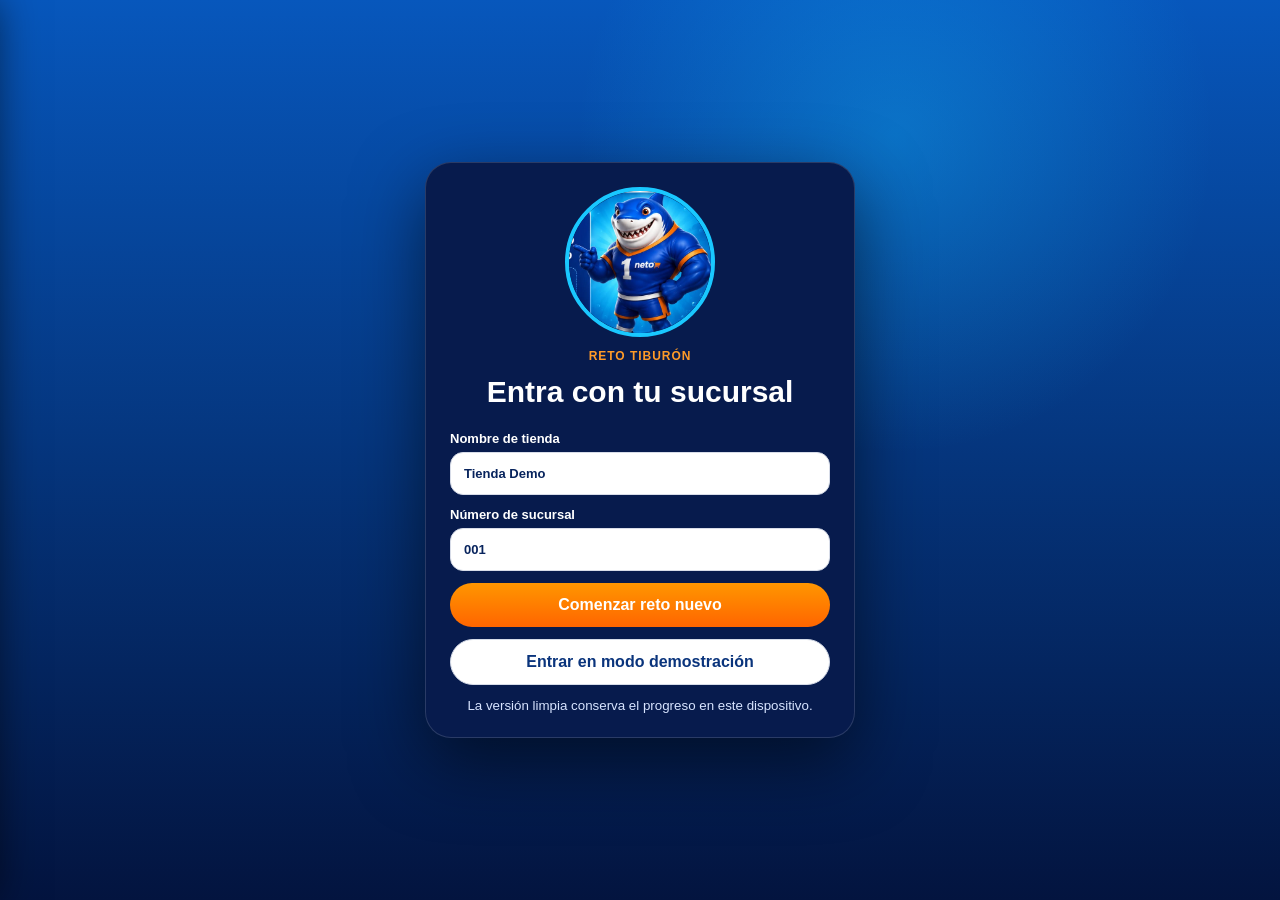
==== index.html @ fde385b8 "ACT" ====
<!doctype html>
<html lang="es">
<head>
  <meta charset="utf-8">
  <meta name="viewport" content="width=device-width,initial-scale=1,viewport-fit=cover">
  <meta name="theme-color" content="#03194f">
  <title>Reto Tiburón</title>
  <link rel="manifest" href="manifest.webmanifest">
  <link rel="stylesheet" href="styles.css?v=3.2">
  <link rel="stylesheet" href="match3.css?v=3.2">
</head>
<body>
  <section id="loginScreen" class="login-screen">
    <div class="login-card">
      <img src="assets/tiburon.png" alt="Tiburón neto">
      <p class="eyebrow">RETO TIBURÓN</p>
      <h1>Entra con tu sucursal</h1>
      <label>Nombre de tienda<input id="storeNameInput" value="Tienda Demo" maxlength="40"></label>
      <label>Número de sucursal<input id="storeCodeInput" value="001" maxlength="10"></label>
      <button id="newGameButton" class="primary">Comenzar reto nuevo</button>
      <button id="demoButton" class="secondary">Entrar en modo demostración</button>
      <small>La versión limpia conserva el progreso en este dispositivo.</small>
    </div>
  </section>

  <main id="appShell" hidden>
    <div class="viewport">
      <section class="game-stage" aria-label="Reto Tiburón">
        <canvas id="mainCanvas" width="900" height="1600"></canvas>
        <button id="menuButton" class="hit menu-hit" aria-label="Abrir menú"></button>
        <button id="notificationButton" class="hit notice-hit" aria-label="Ver avisos"></button>
        <button id="rankingToggle" class="hit ranking-hit" aria-label="Ver ranking completo"></button>
        <button id="validateButton" class="hit validate-hit" aria-label="Validar misión"></button>
        <button class="hit chip-hit chip-1" data-category="Recargas" aria-label="Recargas"></button>
        <button class="hit chip-hit chip-2" data-category="Producto adoptado" aria-label="Producto adoptado"></button>
        <button class="hit chip-hit chip-3" data-category="Cerveza" aria-label="Cerveza"></button>
        <button class="hit chip-hit chip-4" data-category="Cañonetos" aria-label="Cañonetos"></button>
      </section>
    </div>
    <button id="audioUnlockBanner" class="audio-banner">🔊 Toca para activar música y sonidos</button>
  </main>

  <aside id="drawer" class="drawer" aria-hidden="true">
    <button id="closeDrawer" class="drawer-close">×</button>
    <h2>Reto Tiburón</h2>
    <p id="drawerStore">Tienda</p><small id="drawerCode">Sucursal 001</small>
    <button id="calendarButton">📅 Misiones del mes</button>
    <button id="bonusGameDrawerButton">🎮 Reto de bonificación</button>
    <button id="musicToggle">🎵 Música <b>Activada</b></button>
    <button id="effectsToggle">🔔 Efectos <b>Activados</b></button>
    <button id="resetButton">↺ Reiniciar progreso</button>
    <button id="logoutButton">Salir de la sucursal</button>
  </aside>
  <div id="drawerShade" class="drawer-shade"></div>

  <div id="notificationPanel" class="notification-panel" hidden>
    <strong>Avisos</strong>
    <span>• Completa la misión para ganar netocoins.</span>
    <span>• Después podrás jugar el reto Match-3.</span>
    <span>• La música seleccionada es Funk de ventas.</span>
  </div>

  <dialog id="validationDialog" class="clean-dialog">
    <form id="validationForm" method="dialog">
      <button id="cancelValidation" type="button" class="close">×</button>
      <p class="eyebrow">VALIDAR MISIÓN</p>
      <h2 id="validationTitle">Resultado del día</h2>
      <p id="validationHelp">Captura el resultado alcanzado.</p>
      <label>Resultado<input id="resultInput" type="number" min="0" step="1" inputmode="decimal" required></label>
      <label>Evidencia opcional<input id="evidenceInput" maxlength="120" placeholder="Folio, ticket o comentario"></label>
      <button class="primary" type="submit">Comprobar misión</button>
    </form>
  </dialog>

  <dialog id="rankingDialog" class="clean-dialog">
    <section>
      <button id="closeRanking" type="button" class="close">×</button>
      <p class="eyebrow">RANKING COMPLETO</p>
      <h2>Tabla general</h2>
      <div id="rankingFullList" class="list"></div>
    </section>
  </dialog>

  <dialog id="calendarDialog" class="clean-dialog">
    <section>
      <button id="closeCalendar" type="button" class="close">×</button>
      <p class="eyebrow">30 MISIONES</p>
      <h2>Calendario mensual</h2>
      <div id="missionCalendar" class="list"></div>
    </section>
  </dialog>

  <section id="completionOverlay" class="completion-overlay" hidden>
    <div class="completion-stage">
      <canvas id="completionCanvas" width="1024" height="1536"></canvas>
      <button id="closeCompletion" class="hit completion-close-hit" aria-label="Cerrar"></button>
      <button id="continueCompletion" class="hit completion-continue-hit" aria-label="Continuar"></button>
    </div>
  </section>

  <dialog id="bonusChoiceDialog" class="clean-dialog bonus-choice">
    <section>
      <p class="eyebrow">RETO DESBLOQUEADO</p>
      <h2>¿Quieres jugar la bonificación?</h2>
      <p>El resultado de ventas ya quedó guardado. El Match-3 entrega netocoins adicionales.</p>
      <button id="playBonusButton" class="primary">🎮 Jugar reto de bonificación</button>
      <button id="skipBonusButton" class="secondary">Continuar sin jugar</button>
    </section>
  </dialog>

  <dialog class="match3-dialog" id="match3Dialog">
    <section class="match3-shell">
      <header class="match3-top">
        <button class="match3-back" id="match3Close" type="button" aria-label="Cerrar Match-3">←</button>
        <div class="match3-title"><small>RETO DE BONIFICACIÓN</small><strong>Reto Tiburón<span>🛒</span></strong></div>
        <button class="match3-sound" type="button" aria-label="Activar o silenciar música">🎵</button>
      </header>
      <section class="match3-hud">
        <div class="match3-metric"><small>Nivel</small><strong id="match3Level">BONO 1</strong></div>
        <div class="match3-metric"><small>Movimientos</small><strong id="match3Moves">25</strong></div>
        <div class="match3-metric bonus"><small>Bono estimado</small><strong id="match3Bonus">145 nc</strong></div>
      </section>
      <div class="match3-rank">Rango: <strong id="match3Rank">Aprendiz Tiburón</strong></div>
      <section class="match3-objectives" id="match3Objectives"></section>
      <div class="match3-board-wrap"><div class="match3-board" id="match3Board" role="grid" aria-label="Tablero Match-3 de 9 por 9"></div></div>
      <div class="match3-message" id="match3Message">Alinea 3 o más fichas.</div>
      <div class="match3-legend"><span>4 = 🚀 cohete</span><span>5 = 🌈 bola</span><span>L/T = 💣 bomba</span></div>
      <div class="match3-score-line">Puntuación: <strong id="match3Score">0</strong></div>
      <section class="match3-result" id="match3Result" hidden>
        <div class="match3-success-card" id="match3SuccessCard">
          <canvas id="match3ResultCanvas" width="424" height="613" aria-label="Reto superado"></canvas>
          <button id="match3ResultContinue" class="match3-result-hit match3-result-continue-hit" type="button" aria-label="Continuar"></button>
          <button id="match3Exit" class="match3-result-hit match3-result-exit-hit" type="button" aria-label="Salir"></button>
        </div>
        <div class="match3-lose-card" id="match3LoseCard" hidden>
          <div class="match3-result-star">✦</div>
          <h2 id="match3LoseTitle">Sin movimientos</h2>
          <p id="match3LoseText">Estuviste cerca. Puedes volver a intentarlo sin perder tu misión diaria.</p>
          <div class="match3-result-actions">
            <button class="match3-primary" id="match3Retry" type="button">Volver a intentar</button>
            <button class="match3-secondary" id="match3LoseExit" type="button">Salir</button>
          </div>
        </div>
      </section>
    </section>
  </dialog>

  <div id="toast" class="toast" aria-live="polite"></div>
  <audio id="backgroundMusic" preload="auto" loop src="assets/audio/music-funk-de-ventas.mp3"></audio>
  <script src="app.js?v=3.2"></script>
  <script src="match3.js?v=3.2"></script>
</body>
</html>
---- styles.css ----
:root{--navy:#03194f;--blue:#0756bf;--orange:#ff6a00;--orange2:#ff9800;--green:#55bd09;--ink:#08245d}
*{box-sizing:border-box}
html,body{margin:0;min-height:100%;background:#02133d;font-family:Arial,Helvetica,sans-serif}
body{overflow-x:hidden}
[hidden]{display:none!important}
button,input{font:inherit}
.login-screen{min-height:100svh;display:grid;place-items:center;padding:18px;background:radial-gradient(circle at 70% 15%,#13bbff55,transparent 27%),linear-gradient(180deg,#0757bc,#03143f)}
.login-card{width:min(430px,100%);padding:24px;border-radius:26px;background:#071b4d;color:#fff;border:1px solid #ffffff24;box-shadow:0 24px 70px #0008}
.login-card img{display:block;width:150px;height:150px;object-fit:cover;object-position:52% 18%;border-radius:50%;margin:auto;border:4px solid #19c8ff}
.login-card h1{text-align:center;font-size:30px;margin:8px 0 22px}.eyebrow{text-align:center;color:#ff9b28;font-weight:900;font-size:12px;letter-spacing:.08em}
.login-card label,.clean-dialog label{display:block;margin-top:12px;font-weight:800;font-size:13px}
.login-card input,.clean-dialog input{display:block;width:100%;margin-top:6px;padding:13px;border:1px solid #d7dce8;border-radius:13px;background:#fff;color:#08245d}
.primary,.secondary{width:100%;padding:13px;border-radius:999px;font-weight:900;margin-top:12px}
.primary{border:0;background:linear-gradient(#ff9600,#ff6500);color:#fff}.secondary{border:1px solid #d6dce8;background:#fff;color:#0a347c}
.login-card small{display:block;text-align:center;margin-top:13px;color:#d7e4ff}
#appShell{min-height:100svh}
.viewport{min-height:100svh;display:grid;place-items:center;background:#02133d;padding:0}
.game-stage{position:relative;width:min(100vw,calc(100svh * .5625));aspect-ratio:9/16;overflow:hidden;background:#03194f}
.game-stage canvas,.completion-stage canvas{width:100%;height:100%;display:block}
.hit{position:absolute;border:0;background:transparent;padding:0;cursor:pointer}
.menu-hit{left:2.5%;top:1.7%;width:10%;height:7%}.notice-hit{right:2.5%;top:1.7%;width:10%;height:7%}
.ranking-hit{right:5%;top:69.4%;width:30%;height:4%}.validate-hit{left:5%;right:5%;bottom:2.3%;height:7%}
.chip-hit{bottom:9.4%;height:4.8%}.chip-1{left:5%;width:22%}.chip-2{left:28%;width:23%}.chip-3{left:52%;width:21%}.chip-4{right:5%;width:21%}
.audio-banner{position:fixed;z-index:12;left:50%;bottom:max(8px,env(safe-area-inset-bottom));transform:translateX(-50%);width:min(92vw,520px);border:0;border-radius:999px;padding:11px;background:#078bea;color:#fff;font-weight:900;box-shadow:0 6px 20px #0005}
.drawer{position:fixed;z-index:40;left:0;top:0;bottom:0;width:min(82vw,340px);padding:28px 18px;background:#061a4c;color:#fff;transform:translateX(-105%);transition:.25s;box-shadow:12px 0 40px #0009}
.drawer.open{transform:translateX(0)}.drawer h2{font-size:26px;margin:20px 0 4px}.drawer p{font-weight:900;margin:0}.drawer small{color:#cbd9fa}
.drawer button:not(.drawer-close){display:block;width:100%;margin-top:11px;padding:12px;border:1px solid #ffffff24;border-radius:13px;background:#ffffff12;color:#fff;text-align:left;font-weight:800}
.drawer-close{position:absolute;right:12px;top:10px;border:0;background:none;color:#fff;font-size:30px}
.drawer-shade{display:none;position:fixed;z-index:35;inset:0;background:#0009}.drawer.open+.drawer-shade{display:block}
.notification-panel{position:fixed;z-index:30;right:12px;top:70px;width:min(88vw,330px);padding:14px;border-radius:15px;background:#071d55;color:#fff;box-shadow:0 15px 40px #0009}.notification-panel span{display:block;margin-top:7px;font-size:13px}
.clean-dialog{width:min(92vw,470px);border:0;border-radius:23px;padding:0;background:transparent}.clean-dialog::backdrop{background:#00102dcc;backdrop-filter:blur(5px)}
.clean-dialog>form,.clean-dialog>section{position:relative;padding:24px;border-radius:23px;background:#fff;color:var(--ink);max-height:85svh;overflow:auto}.clean-dialog h2{margin:7px 0 8px;text-align:center}.clean-dialog p{text-align:center;color:#65718b}.close{position:absolute;right:12px;top:10px;width:36px;height:36px;border:0;border-radius:50%;background:#e64a34;color:#fff;font-size:24px;font-weight:900}
.list{display:grid;gap:8px;margin-top:14px}.list button,.rank-item{width:100%;border:1px solid #d8deea;border-radius:13px;padding:11px;background:#fff;color:#08245d;text-align:left}.rank-item{display:flex;justify-content:space-between;font-weight:900}
.completion-overlay{position:fixed;z-index:70;inset:0;display:grid;place-items:center;background:#00102dde;backdrop-filter:blur(5px)}
.completion-stage{position:relative;width:min(96vw,calc(96svh * .6666667));aspect-ratio:2/3;max-height:96svh}
.completion-close-hit{right:11%;top:12.5%;width:10%;height:8%}.completion-continue-hit{left:31%;right:31%;bottom:11.5%;height:8%}
.bonus-choice .primary{background:linear-gradient(#75dc1c,#3aa500)}.bonus-choice .secondary{margin-top:9px}
.toast{position:fixed;z-index:100;left:50%;bottom:20px;transform:translate(-50%,30px);opacity:0;padding:12px 17px;border-radius:999px;background:#071d55;color:#fff;font-weight:900;transition:.2s;pointer-events:none}.toast.show{opacity:1;transform:translate(-50%,0)}
@media(min-width:700px){.game-stage{border-radius:26px;box-shadow:0 25px 70px #000b}.viewport{padding:20px}}
---- match3.css ----
.match3-dialog{width:min(100vw,620px);max-width:620px;height:min(100dvh,940px);max-height:100dvh;margin:auto;padding:0;border:0;background:transparent;overflow:hidden}
.match3-dialog::backdrop{background:rgba(0,8,35,.92);backdrop-filter:blur(5px)}
.match3-shell{position:relative;min-height:100%;display:flex;flex-direction:column;padding:12px 12px calc(14px + env(safe-area-inset-bottom));overflow:auto;color:#fff;background:radial-gradient(circle at 78% 8%,rgba(35,203,255,.42),transparent 25%),linear-gradient(180deg,#0757bd 0%,#052b80 43%,#02163f 100%)}
.match3-top{display:grid;grid-template-columns:46px 1fr 46px;align-items:center;gap:8px}.match3-back,.match3-sound{width:44px;height:44px;border:2px solid rgba(255,255,255,.2);border-radius:50%;background:rgba(255,255,255,.09);color:#fff;font-size:22px}.match3-title{text-align:center}.match3-title small{display:block;color:#9ee9ff;font-size:11px;font-weight:900;letter-spacing:.08em}.match3-title strong{display:block;font-size:clamp(22px,6vw,34px);line-height:1;font-style:italic}.match3-title strong span{color:#ff7200}
.match3-hud{display:grid;grid-template-columns:repeat(3,minmax(0,1fr));gap:8px;margin-top:10px}.match3-metric{min-width:0;padding:9px 6px;border-radius:15px;background:#fff;color:#08245d;text-align:center;box-shadow:0 5px 0 rgba(0,16,56,.22)}.match3-metric small{display:block;font-size:9px;font-weight:850}.match3-metric strong{display:block;margin-top:1px;color:#0757c6;font-size:clamp(17px,5vw,24px);white-space:nowrap}.match3-metric.bonus strong{color:#ff6900}
.match3-objectives{display:flex;gap:7px;margin-top:10px;overflow-x:auto;padding:1px 1px 5px;scrollbar-width:none}.match3-objectives::-webkit-scrollbar{display:none}.match3-objective{flex:1 0 116px;display:grid;grid-template-columns:34px 1fr;align-items:center;gap:7px;padding:8px;border:2px solid rgba(255,255,255,.18);border-radius:14px;background:rgba(2,24,72,.72)}.match3-objective.done{border-color:#75dc25;background:rgba(29,112,15,.55)}.match3-objective-icon{width:34px;height:34px;border-radius:11px;display:grid;place-items:center;font-size:20px;background:rgba(255,255,255,.14)}.match3-objective small{display:block;color:#cfe4ff;font-size:9px}.match3-objective strong{display:block;font-size:15px;line-height:1.1}
.match3-board-wrap{position:relative;margin-top:8px;padding:7px;border:3px solid #1bd1ff;border-radius:20px;background:linear-gradient(180deg,#04358b,#021b58);box-shadow:0 0 20px rgba(20,201,255,.42),inset 0 0 0 3px rgba(255,255,255,.08)}
.match3-board{display:grid;grid-template-columns:repeat(9,minmax(0,1fr));gap:3px;aspect-ratio:1/1;touch-action:none;user-select:none;-webkit-user-select:none}
.match3-gem{position:relative;min-width:0;padding:0;border:0;border-radius:24%;display:grid;place-items:center;aspect-ratio:1/1;color:#fff;font-size:clamp(15px,5.7vw,29px);line-height:1;box-shadow:inset 0 3px 0 rgba(255,255,255,.42),inset 0 -4px 0 rgba(0,0,0,.22),0 2px 2px rgba(0,0,0,.25);transition:transform .18s ease,opacity .18s ease,filter .18s ease}.match3-gem::after{content:'';position:absolute;inset:10% 13% auto;height:24%;border-radius:50%;background:rgba(255,255,255,.28);transform:rotate(-18deg)}.match3-gem.selected{transform:scale(1.12);z-index:3;filter:brightness(1.25);outline:3px solid #fff}.match3-gem.invalid{animation:match3Shake .26s ease}.match3-gem.removing{transform:scale(.1) rotate(35deg);opacity:0}.match3-gem.new-gem{animation:gemDrop .25s ease}.match3-gem.empty{opacity:0;pointer-events:none}
.match3-gem[data-type="0"]{background:linear-gradient(145deg,#29caff,#0874dc)}.match3-gem[data-type="1"]{background:linear-gradient(145deg,#80e84d,#28a635)}.match3-gem[data-type="2"]{background:linear-gradient(145deg,#ffd843,#e9a000)}.match3-gem[data-type="3"]{background:linear-gradient(145deg,#da6aff,#8831c8)}.match3-gem[data-type="4"]{background:linear-gradient(145deg,#ffac2f,#ff6500)}.match3-gem[data-type="5"]{background:linear-gradient(145deg,#ff5f66,#d71f3a)}
.match3-gem.special::before{position:absolute;z-index:2;right:-1px;bottom:-2px;min-width:21px;height:21px;padding:0 2px;border:2px solid #fff;border-radius:50%;display:grid;place-items:center;background:#05266e;color:#fff;font-size:12px;font-weight:950;box-shadow:0 2px 0 rgba(0,0,0,.3)}.match3-gem.rocketH::before{content:'↔'}.match3-gem.rocketV::before{content:'↕'}.match3-gem.bomb::before{content:'✹';background:#e93d22}.match3-gem.color::before{content:'★';background:conic-gradient(#ff4b4b,#ffd23f,#4fd457,#2ac8ff,#9b4dff,#ff4b4b)}.match3-gem.color{background:radial-gradient(circle at 35% 30%,#fff 0 7%,#ffe36a 10%,#f34475 27%,#6c4cff 46%,#17c7dc 66%,#12142f 86%)}
.match3-message{min-height:34px;margin:8px 3px 0;padding:8px 10px;border-radius:12px;background:rgba(255,255,255,.09);color:#e6f2ff;text-align:center;font-size:12px;font-weight:750}.match3-legend{display:flex;justify-content:center;gap:12px;margin-top:7px;color:#bdd4fa;font-size:10px}.match3-legend span{white-space:nowrap}
@keyframes match3Shake{0%,100%{transform:translateX(0)}25%{transform:translateX(-7px)}75%{transform:translateX(7px)}}@keyframes gemDrop{0%{transform:translateY(-40%) scale(.75);opacity:.2}100%{transform:none;opacity:1}}
@media(max-width:390px){.match3-shell{padding:9px 8px calc(10px + env(safe-area-inset-bottom))}.match3-board-wrap{padding:5px;border-radius:16px}.match3-board{gap:2px}.match3-objective{flex-basis:105px;padding:6px}.match3-result-shark{top:190px;width:47%}.match3-result-reward{width:84%}}

.match3-result{position:absolute;z-index:20;inset:0;display:grid;place-items:center;padding:10px;background:rgba(0,12,45,.88);backdrop-filter:blur(5px)}
.match3-result[hidden]{display:none}

.match3-success-card{
  position:relative;
  width:min(96vw,424px);
  aspect-ratio:424/613;
  max-height:94dvh;
  overflow:hidden;
  background:#65031f;
  border:0;
  border-radius:0;
  box-shadow:0 20px 48px rgba(0,0,0,.62);
}
.match3-success-card canvas{
  display:block;
  width:100%;
  height:100%;
}
.match3-result-hit{
  position:absolute;
  z-index:5;
  border:0;
  background:transparent;
  cursor:pointer;
  padding:0;
}
.match3-result-continue-hit{
  left:25.3%;
  top:75.6%;
  width:52.2%;
  height:8.4%;
}
.match3-result-exit-hit{
  left:25.3%;
  top:84.5%;
  width:52.2%;
  height:8.3%;
}
.match3-lose-card{position:relative;width:min(90%,390px);padding:64px 24px 24px;border:5px solid #3bd5ff;border-radius:30px;background:radial-gradient(circle at 50% 22%,#1ac8ff 0 8%,#0750a8 34%,#021843 78%);text-align:center;box-shadow:inset 0 0 0 3px #9eeaff,0 18px 44px rgba(0,0,0,.55)}
.match3-lose-card h2{margin:0;color:#fff;font-size:clamp(36px,10vw,54px);line-height:1;text-shadow:0 4px 0 #003a8c}
.match3-lose-card p{margin:14px auto 18px;color:#fff;font-weight:750}
.match3-result-star{font-size:90px;line-height:.8;color:#baf1ff;text-shadow:0 7px 0 #0076b5}
.match3-result-actions{display:grid;gap:9px;width:88%;margin:14px auto 0}
.match3-result-actions button{padding:13px;border-radius:15px;font-weight:950;font-size:18px}
.match3-primary{border:3px solid #93e930;background:linear-gradient(#86d929,#3ca504);color:#fff;box-shadow:0 5px 0 #226b00}
.match3-secondary{border:2px solid rgba(255,255,255,.55);background:rgba(255,255,255,.13);color:#fff}


@media (max-height:680px){
  .match3-success-card{width:min(91vw,calc(92dvh * .69168))}
}
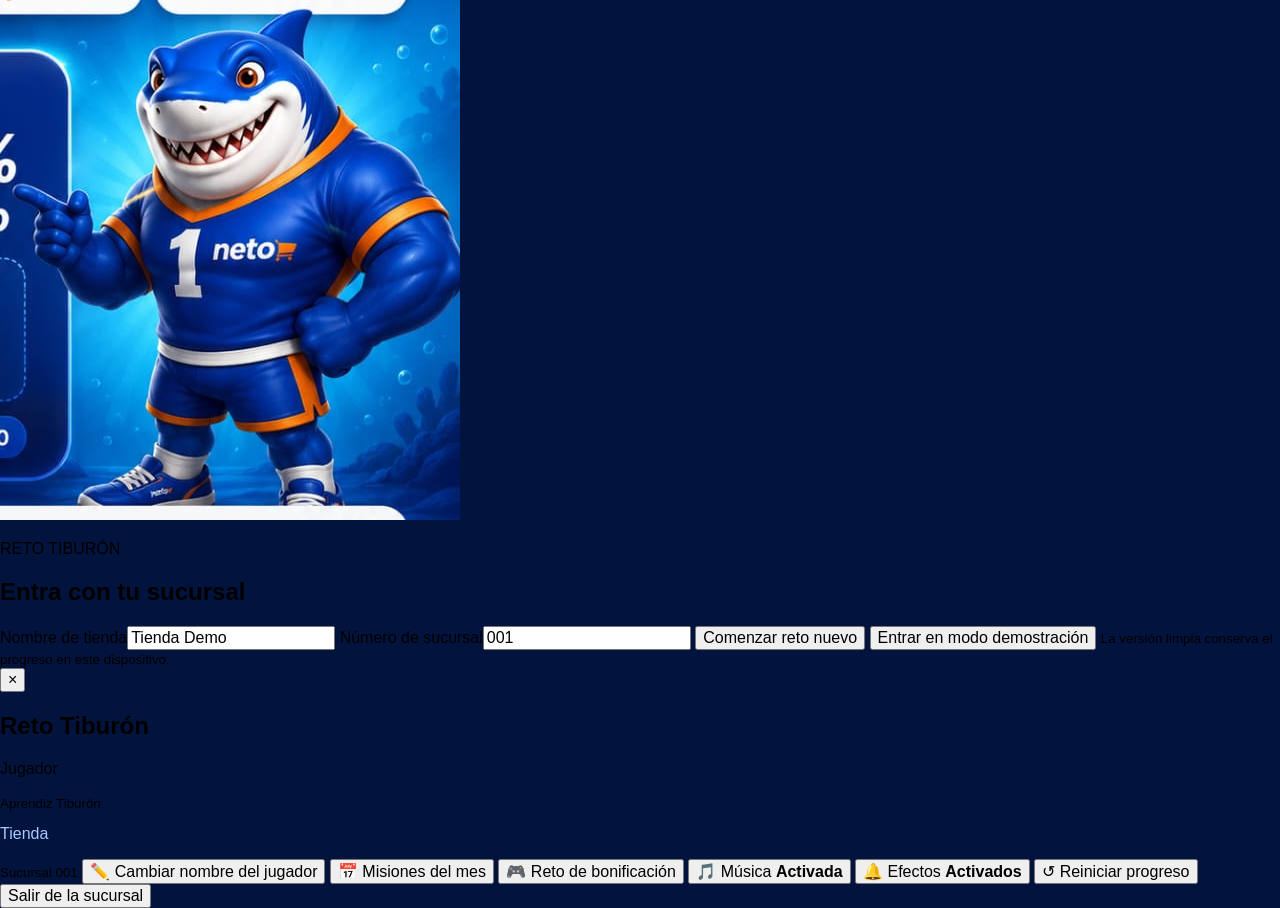
==== commit 2875698d: "act 20/07" ====
--- a/index.html
+++ b/index.html
@@ -6,8 +6,8 @@
   <meta name="theme-color" content="#03194f">
   <title>Reto Tiburón</title>
   <link rel="manifest" href="manifest.webmanifest">
-  <link rel="stylesheet" href="styles.css?v=3.2">
-  <link rel="stylesheet" href="match3.css?v=3.2">
+  <link rel="stylesheet" href="styles.css?v=3.5">
+  <link rel="stylesheet" href="match3.css?v=3.5">
 </head>
 <body>
   <section id="loginScreen" class="login-screen">
@@ -23,6 +23,69 @@
     </div>
   </section>
 
+
+  <section id="playerNameScreen" class="player-name-screen" hidden>
+    <div class="player-name-scene">
+      <header class="player-adventure-logo">
+        <small>APP DE AVENTURA</small>
+        <strong>RETO <span>TIBURÓN</span></strong>
+        <p>La aventura hacia Capitán Tiburón #1</p>
+      </header>
+
+      <section class="player-store-confirmation">
+        <div class="player-shark-avatar">
+          <img src="assets/player-shark.png" alt="Tiburón neto">
+        </div>
+        <div>
+          <small>SUCURSAL CONFIRMADA</small>
+          <strong id="playerStoreName">Tienda Demo</strong>
+          <span id="playerStoreCode">Sucursal 001</span>
+        </div>
+      </section>
+
+      <section class="player-name-card">
+        <p class="player-name-kicker">PERSONALIZA TU AVENTURA</p>
+        <h1>ELIGE TU NOMBRE</h1>
+        <p class="player-name-copy">Este nombre aparecerá en misiones, ascensos y retos de bonificación.</p>
+
+        <label class="player-name-label" for="playerNameInput">NOMBRE DEL JUGADOR</label>
+        <div class="player-name-input-wrap">
+          <input id="playerNameInput" autocomplete="nickname" minlength="3" maxlength="16" placeholder="Escribe tu nombre aquí…">
+          <span id="playerNameCounter">0/16</span>
+        </div>
+        <p id="playerNameError" class="player-name-error" role="alert"></p>
+
+        <div class="suggested-title">NOMBRES SUGERIDOS</div>
+        <div class="player-suggestions" aria-label="Nombres sugeridos">
+          <button type="button" data-player-name="Tiburón Max">Tiburón Max</button>
+          <button type="button" data-player-name="Capitán Azul">Capitán Azul</button>
+          <button type="button" data-player-name="Rey del Mar">Rey del Mar</button>
+          <button type="button" data-player-name="Mordida Veloz">Mordida Veloz</button>
+        </div>
+
+        <section class="player-preview-card">
+          <div class="player-preview-avatar"><span id="playerPreviewInitial">?</span><b>♛</b></div>
+          <div>
+            <small>VISTA PREVIA</small>
+            <strong id="playerPreviewName">Tu nombre aparecerá aquí</strong>
+            <span>Aprendiz Tiburón</span>
+            <em>Misión 1</em>
+          </div>
+        </section>
+
+        <button id="confirmPlayerNameButton" type="button" class="player-start-button">¡COMENZAR AVENTURA!</button>
+        <button id="cancelPlayerNameButton" type="button" class="player-cancel-button">Volver a la sucursal</button>
+      </section>
+
+      <footer class="player-benefits">
+        <span>✓ Misiones diarias</span>
+        <span>n. Gana netocoins</span>
+        <span>★ Sube de rango</span>
+        <span>♛ Lidera el ranking</span>
+      </footer>
+    </div>
+  </section>
+
   <main id="appShell" hidden>
     <div class="viewport">
       <section class="game-stage" aria-label="Reto Tiburón">
@@ -43,7 +106,9 @@
   <aside id="drawer" class="drawer" aria-hidden="true">
     <button id="closeDrawer" class="drawer-close">×</button>
     <h2>Reto Tiburón</h2>
-    <p id="drawerStore">Tienda</p><small id="drawerCode">Sucursal 001</small>
+    <p id="drawerPlayer">Jugador</p><small id="drawerRank">Aprendiz Tiburón</small>
+    <p id="drawerStore" class="drawer-store">Tienda</p><small id="drawerCode">Sucursal 001</small>
+    <button id="changePlayerNameButton">✏️ Cambiar nombre del jugador</button>
     <button id="calendarButton">📅 Misiones del mes</button>
     <button id="bonusGameDrawerButton">🎮 Reto de bonificación</button>
     <button id="musicToggle">🎵 Música <b>Activada</b></button>
@@ -60,15 +125,33 @@
     <span>• La música seleccionada es Funk de ventas.</span>
   </div>
 
-  <dialog id="validationDialog" class="clean-dialog">
+  <dialog id="validationDialog" class="clean-dialog evidence-dialog">
     <form id="validationForm" method="dialog">
       <button id="cancelValidation" type="button" class="close">×</button>
       <p class="eyebrow">VALIDAR MISIÓN</p>
       <h2 id="validationTitle">Resultado del día</h2>
       <p id="validationHelp">Captura el resultado alcanzado.</p>
-      <label>Resultado<input id="resultInput" type="number" min="0" step="1" inputmode="decimal" required></label>
-      <label>Evidencia opcional<input id="evidenceInput" maxlength="120" placeholder="Folio, ticket o comentario"></label>
-      <button class="primary" type="submit">Comprobar misión</button>
+
+      <label>Resultado
+        <input id="resultInput" type="number" min="0" step="1" inputmode="decimal" required>
+      </label>
+
+      <section class="photo-evidence">
+        <div class="photo-evidence-title">
+          <strong>Evidencia fotográfica</strong>
+          <span>OBLIGATORIA</span>
+        </div>
+        <p>Toma una foto que compruebe el cumplimiento de la misión. Sin evidencia no se desbloquea el siguiente día.</p>
+        <input id="missionEvidencePhoto" class="photo-file-input" type="file" accept="image/*" capture="environment">
+        <label for="missionEvidencePhoto" class="photo-capture-button">📷 Tomar foto o elegir imagen</label>
+        <div id="missionEvidencePreviewWrap" class="photo-preview-wrap" hidden>
+          <img id="missionEvidencePreview" alt="Vista previa de evidencia">
+          <button id="removeMissionEvidence" type="button" class="photo-remove-button">Cambiar foto</button>
+        </div>
+        <small id="missionEvidenceStatus" class="photo-status">Debes agregar una fotografía para continuar.</small>
+      </section>
+
+      <button id="validationSubmitButton" class="primary" type="submit">Comprobar misión</button>
     </form>
   </dialog>
 
@@ -106,6 +189,32 @@
       <button id="playBonusButton" class="primary">🎮 Jugar reto de bonificación</button>
       <button id="skipBonusButton" class="secondary">Continuar sin jugar</button>
     </section>
+  </dialog>
+
+  <dialog id="bonusMissionDialog" class="clean-dialog evidence-dialog bonus-mission-dialog">
+    <form id="bonusMissionForm" method="dialog">
+      <button id="cancelBonusMission" type="button" class="close">×</button>
+      <p class="eyebrow">MINI MISIÓN DE ACCESO</p>
+      <div class="mini-mission-medal">🏅</div>
+      <h2>Entrega una distinción neto</h2>
+      <p id="bonusMissionHelp">Reconoce a un colaborador por su desempeño y toma una foto como evidencia para desbloquear el Match‑3.</p>
+
+      <section class="photo-evidence bonus-photo-evidence">
+        <div class="photo-evidence-title">
+          <strong>Evidencia fotográfica</strong>
+          <span>OBLIGATORIA</span>
+        </div>
+        <input id="bonusEvidencePhoto" class="photo-file-input" type="file" accept="image/*" capture="environment">
+        <label for="bonusEvidencePhoto" class="photo-capture-button">📷 Tomar foto de la distinción</label>
+        <div id="bonusEvidencePreviewWrap" class="photo-preview-wrap" hidden>
+          <img id="bonusEvidencePreview" alt="Vista previa de la mini misión">
+          <button id="removeBonusEvidence" type="button" class="photo-remove-button">Cambiar foto</button>
+        </div>
+        <small id="bonusEvidenceStatus" class="photo-status">La fotografía es necesaria para abrir el reto de bonificación.</small>
+      </section>
+
+      <button id="bonusMissionSubmitButton" class="primary green-action" type="submit">Validar evidencia y jugar</button>
+    </form>
   </dialog>
 
   <dialog class="match3-dialog" id="match3Dialog">
@@ -147,7 +256,7 @@
 
   <div id="toast" class="toast" aria-live="polite"></div>
   <audio id="backgroundMusic" preload="auto" loop src="assets/audio/music-funk-de-ventas.mp3"></audio>
-  <script src="app.js?v=3.2"></script>
-  <script src="match3.js?v=3.2"></script>
+  <script src="app.js?v=3.5"></script>
+  <script src="match3.js?v=3.5"></script>
 </body>
 </html>
--- a/styles.css
+++ b/styles.css
@@ -5,36 +5,208 @@
 body{overflow-x:hidden}
 [hidden]{display:none!important}
 button,input{font:inherit}
-.login-screen{min-height:100svh;display:grid;place-items:center;padding:18px;background:radial-gradient(circle at 70% 15%,#13bbff55,transparent 27%),linear-gradient(180deg,#0757bc,#03143f)}
-.login-card{width:min(430px,100%);padding:24px;border-radius:26px;background:#071b4d;color:#fff;border:1px solid #ffffff24;box-shadow:0 24px 70px #0008}
-.login-card img{display:block;width:150px;height:150px;object-fit:cover;object-position:52% 18%;border-radius:50%;margin:auto;border:4px solid #19c8ff}
-.login-card h1{text-align:center;font-size:30px;margin:8px 0 22px}.eyebrow{text-align:center;color:#ff9b28;font-weight:900;font-size:12px;letter-spacing:.08em}
-.login-card label,.clean-dialog label{display:block;margin-top:12px;font-weight:800;font-size:13px}
-.login-card input,.clean-dialog input{display:block;width:100%;margin-top:6px;padding:13px;border:1px solid #d7dce8;border-radius:13px;background:#fff;color:#08245d}
-.primary,.secondary{width:100%;padding:13px;border-radius:999px;font-weight:900;margin-top:12px}
-.primary{border:0;background:linear-gradient(#ff9600,#ff6500);color:#fff}.secondary{border:1px solid #d6dce8;background:#fff;color:#0a347c}
-.login-card small{display:block;text-align:center;margin-top:13px;color:#d7e4ff}
-#appShell{min-height:100svh}
-.viewport{min-height:100svh;display:grid;place-items:center;background:#02133d;padding:0}
-.game-stage{position:relative;width:min(100vw,calc(100svh * .5625));aspect-ratio:9/16;overflow:hidden;background:#03194f}
-.game-stage canvas,.completion-stage canvas{width:100%;height:100%;display:block}
-.hit{position:absolute;border:0;background:transparent;padding:0;cursor:pointer}
-.menu-hit{left:2.5%;top:1.7%;width:10%;height:7%}.notice-hit{right:2.5%;top:1.7%;width:10%;height:7%}
-.ranking-hit{right:5%;top:69.4%;width:30%;height:4%}.validate-hit{left:5%;right:5%;bottom:2.3%;height:7%}
-.chip-hit{bottom:9.4%;height:4.8%}.chip-1{left:5%;width:22%}.chip-2{left:28%;width:23%}.chip-3{left:52%;width:21%}.chip-4{right:5%;width:21%}
-.audio-banner{position:fixed;z-index:12;left:50%;bottom:max(8px,env(safe-area-inset-bottom));transform:translateX(-50%);width:min(92vw,520px);border:0;border-radius:999px;padding:11px;background:#078bea;color:#fff;font-weight:900;box-shadow:0 6px 20px #0005}
-.drawer{position:fixed;z-index:40;left:0;top:0;bottom:0;width:min(82vw,340px);padding:28px 18px;background:#061a4c;color:#fff;transform:translateX(-105%);transition:.25s;box-shadow:12px 0 40px #0009}
-.drawer.open{transform:translateX(0)}.drawer h2{font-size:26px;margin:20px 0 4px}.drawer p{font-weight:900;margin:0}.drawer small{color:#cbd9fa}
-.drawer button:not(.drawer-close){display:block;width:100%;margin-top:11px;padding:12px;border:1px solid #ffffff24;border-radius:13px;background:#ffffff12;color:#fff;text-align:left;font-weight:800}
-.drawer-close{position:absolute;right:12px;top:10px;border:0;background:none;color:#fff;font-size:30px}
-.drawer-shade{display:none;position:fixed;z-index:35;inset:0;background:#0009}.drawer.open+.drawer-shade{display:block}
-.notification-panel{position:fixed;z-index:30;right:12px;top:70px;width:min(88vw,330px);padding:14px;border-radius:15px;background:#071d55;color:#fff;box-shadow:0 15px 40px #0009}.notification-panel span{display:block;margin-top:7px;font-size:13px}
-.clean-dialog{width:min(92vw,470px);border:0;border-radius:23px;padding:0;background:transparent}.clean-dialog::backdrop{background:#00102dcc;backdrop-filter:blur(5px)}
-.clean-dialog>form,.clean-dialog>section{position:relative;padding:24px;border-radius:23px;background:#fff;color:var(--ink);max-height:85svh;overflow:auto}.clean-dialog h2{margin:7px 0 8px;text-align:center}.clean-dialog p{text-align:center;color:#65718b}.close{position:absolute;right:12px;top:10px;width:36px;height:36px;border:0;border-radius:50%;background:#e64a34;color:#fff;font-size:24px;font-weight:900}
-.list{display:grid;gap:8px;margin-top:14px}.list button,.rank-item{width:100%;border:1px solid #d8deea;border-radius:13px;padding:11px;background:#fff;color:#08245d;text-align:left}.rank-item{display:flex;justify-content:space-between;font-weight:900}
-.completion-overlay{position:fixed;z-index:70;inset:0;display:grid;place-items:center;background:#00102dde;backdrop-filter:blur(5px)}
-.completion-stage{position:relative;width:min(96vw,calc(96svh * .6666667));aspect-ratio:2/3;max-height:96svh}
-.completion-close-hit{right:11%;top:12.5%;width:10%;height:8%}.completion-continue-hit{left:31%;right:31%;bottom:11.5%;height:8%}
-.bonus-choice .primary{background:linear-gradient(#75dc1c,#3aa500)}.bonus-choice .secondary{margin-top:9px}
-.toast{position:fixed;z-index:100;left:50%;bottom:20px;transform:translate(-50%,30px);opacity:0;padding:12px 17px;border-radius:999px;background:#071d55;color:#fff;font-weight:900;transition:.2s;pointer-events:none}.toast.show{opacity:1;transform:translate(-50%,0)}
-@media(min-width:700px){.game-stage{border-radius:26px;box-shadow:0 25px 70px #000b}.viewport{padding:20px}}
+.player-name-screen{
+  position:fixed;
+  z-index:85;
+  inset:0;
+  display:grid;
+  place-items:center;
+  padding:max(12px,env(safe-area-inset-top)) 12px max(12px,env(safe-area-inset-bottom));
+  overflow:auto;
+  background:
+    radial-gradient(circle at 50% 10%,rgba(20,183,255,.28),transparent 34%),
+    linear-gradient(180deg,#062f81,#02133e);
+  color:#fff;
+}
+.player-name-scene{
+  position:relative;
+  isolation:isolate;
+  width:min(94vw,480px);
+  margin:auto;
+  padding:15px 14px 14px;
+  overflow:hidden;
+  border:2px solid rgba(255,177,27,.75);
+  border-radius:27px;
+  background:
+    linear-gradient(180deg,rgba(2,25,76,.72),rgba(1,16,51,.94)),
+    url('assets/player-name-bg.jpg') center 18%/cover no-repeat;
+  box-shadow:0 22px 65px rgba(0,0,0,.58),inset 0 0 45px rgba(0,112,255,.18);
+}
+.player-adventure-logo{text-align:center;text-shadow:0 3px 0 #001444,0 7px 16px #000a}
+.player-adventure-logo small{display:block;letter-spacing:.30em;font-weight:900;font-size:9px}
+.player-adventure-logo strong{display:block;margin-top:2px;font-size:clamp(36px,10vw,52px);font-weight:1000;line-height:.88;font-style:italic;color:#fff;letter-spacing:-.04em}
+.player-adventure-logo strong span{display:block;color:#ffb20a;-webkit-text-stroke:1.5px #7c3c00;text-shadow:0 4px 0 #693300,0 8px 16px #0008}
+.player-adventure-logo p{margin:7px 0 0;font-size:12px;font-weight:900;color:#d8e6ff}
+.player-store-confirmation{
+  display:grid;
+  grid-template-columns:84px minmax(0,1fr);
+  align-items:center;
+  gap:12px;
+  width:min(100%,390px);
+  margin:12px auto 0;
+  padding:9px 12px 9px 8px;
+  border:2px solid rgba(255,178,25,.78);
+  border-radius:18px;
+  background:linear-gradient(135deg,rgba(5,70,166,.92),rgba(2,29,91,.94));
+  box-shadow:0 8px 24px #0008,inset 0 0 0 2px rgba(71,175,255,.13);
+}
+.player-shark-avatar{
+  width:76px;
+  height:76px;
+  overflow:hidden;
+  border:3px solid #55d8ff;
+  border-radius:50%;
+  background:#063580;
+  box-shadow:0 5px 0 #05235d;
+}
+.player-shark-avatar img{
+  width:100%;
+  height:100%;
+  object-fit:cover;
+  object-position:50% 12%;
+  transform:scale(1.12);
+}
+.player-store-confirmation small{display:block;color:#65ddff;font-size:9px;font-weight:950;letter-spacing:.10em}
+.player-store-confirmation strong{display:block;overflow:hidden;text-overflow:ellipsis;white-space:nowrap;margin-top:4px;color:#fff;font-size:18px;line-height:1.1}
+.player-store-confirmation span{display:block;margin-top:4px;color:#ffc42d;font-size:12px;font-weight:900}
+.player-name-card{
+  width:100%;
+  margin-top:11px;
+  padding:15px 14px 14px;
+  border:3px solid #ffad16;
+  border-radius:22px;
+  background:linear-gradient(180deg,rgba(6,69,169,.97),rgba(3,29,99,.98));
+  box-shadow:inset 0 0 0 2px #082b70,0 12px 28px #0008;
+}
+.player-name-kicker{text-align:center;margin:0;color:#62d5ff;font-size:9px;font-weight:900;letter-spacing:.12em}
+.player-name-card h1{text-align:center;margin:3px 0 3px;color:#ffb30d;font-size:clamp(27px,7vw,37px);line-height:1;-webkit-text-stroke:1px #713500;text-shadow:0 3px 0 #2c1800}
+.player-name-copy{text-align:center;margin:0 0 12px;color:#d9e8ff;font-size:11px;font-weight:700;line-height:1.25}
+.player-name-label{display:block;text-align:center;color:#fff;font-weight:900;font-size:11px}
+.player-name-input-wrap{position:relative;margin-top:6px}
+.player-name-input-wrap input{width:100%;padding:13px 54px 13px 13px;border:2px solid #5ad9ff;border-radius:13px;background:#031638;color:#fff;font-size:16px;font-weight:900;outline:0;box-shadow:inset 0 3px 10px #0008}
+.player-name-input-wrap input:focus{border-color:#ffbf28;box-shadow:0 0 0 3px #24c8ff44,inset 0 3px 10px #0008}
+.player-name-input-wrap span{position:absolute;right:12px;top:50%;transform:translateY(-50%);color:#9eb5de;font-weight:900;font-size:11px}
+.player-name-error{min-height:17px;margin:4px 0;color:#ffd0c6;text-align:center;font-size:11px;font-weight:900}
+.suggested-title{text-align:center;margin:1px 0 6px;color:#dce8ff;font-size:10px;font-weight:900}
+.player-suggestions{display:grid;grid-template-columns:repeat(2,minmax(0,1fr));gap:6px}
+.player-suggestions button{min-height:34px;padding:7px 5px;border:1.5px solid #ffae16;border-radius:999px;background:linear-gradient(#1261cf,#043b93);color:#fff;font-size:11px;font-weight:900;box-shadow:0 3px 0 #05245c}
+.player-suggestions button.active{background:linear-gradient(#ffac16,#ff6900);border-color:#ffe381}
+.player-preview-card{display:grid;grid-template-columns:58px 1fr;align-items:center;gap:10px;margin-top:10px;padding:9px;border:2px solid #ffae16;border-radius:15px;background:#031c58cc}
+.player-preview-avatar{position:relative;width:55px;height:55px;border:3px solid #ffb51b;border-radius:50%;display:grid;place-items:center;background:radial-gradient(circle at 50% 35%,#244f93,#051938 72%);font-size:26px;font-weight:1000}
+.player-preview-avatar b{position:absolute;right:-3px;top:-13px;color:#ffc324;font-size:22px;text-shadow:0 2px 0 #743b00}
+.player-preview-card small{display:block;color:#fff;font-weight:900;font-size:9px}
+.player-preview-card strong{display:block;margin-top:3px;color:#ffc528;font-size:15px;line-height:1.05}
+.player-preview-card span,.player-preview-card em{display:block;margin-top:3px;color:#61d8ff;font-style:normal;font-weight:800;font-size:11px}
+.player-preview-card em{color:#d4e2ff}
+.player-start-button{width:100%;margin-top:11px;padding:13px 9px;border:3px solid #ffd76f;border-radius:14px;background:linear-gradient(#ff9c12,#e95b00);color:#fff;font-size:clamp(18px,5vw,23px);font-weight:1000;text-shadow:0 3px 0 #8b2800;box-shadow:0 5px 0 #7b3000,0 0 18px #ff8a0055}
+.player-cancel-button{width:100%;margin-top:8px;padding:9px;border:1px solid #ffffff55;border-radius:999px;background:#ffffff12;color:#fff;font-size:12px;font-weight:900}
+.player-benefits{display:grid;grid-template-columns:repeat(2,minmax(0,1fr));gap:5px;margin:10px auto 0;padding:7px;width:100%;border:1px solid rgba(255,174,22,.7);border-radius:14px;background:rgba(3,27,86,.88);font-size:9px;font-weight:900;text-align:center}
+.player-benefits span{padding:5px 3px;border-radius:999px;background:#ffffff0e}
+.drawer-store{margin-top:13px!important;color:#a9c8ff}
+@media(max-width:360px){
+  .player-name-scene{padding:11px 10px}
+  .player-store-confirmation{grid-template-columns:68px 1fr}
+  .player-shark-avatar{width:62px;height:62px}
+  .player-store-confirmation strong{font-size:16px}
+  .player-name-card{padding:12px 11px}
+  .player-name-card h1{font-size:27px}
+}
+@media(max-height:720px){
+  .player-name-screen{place-items:start center}
+  .player-name-scene{margin-top:0}
+  .player-adventure-logo p{display:none}
+  .player-store-confirmation{margin-top:8px}
+  .player-name-card{margin-top:8px}
+  .player-preview-card{margin-top:8px}
+  .player-benefits{display:none}
+}
+
+/* Evidencia fotográfica obligatoria */
+.evidence-dialog>form{padding-top:28px}
+.photo-evidence{
+  margin-top:16px;
+  padding:14px;
+  border:2px solid #d8dfeb;
+  border-radius:17px;
+  background:linear-gradient(180deg,#f8fbff,#edf5ff);
+}
+.photo-evidence-title{display:flex;align-items:center;justify-content:space-between;gap:10px}
+.photo-evidence-title strong{color:#08245d;font-size:14px}
+.photo-evidence-title span{
+  flex:none;
+  padding:4px 8px;
+  border-radius:999px;
+  background:#e74431;
+  color:#fff;
+  font-size:9px;
+  font-weight:950;
+  letter-spacing:.06em;
+}
+.photo-evidence>p{margin:7px 0 11px!important;text-align:left!important;font-size:12px;line-height:1.35;color:#66738e!important}
+.photo-file-input{
+  position:absolute!important;
+  width:1px!important;
+  height:1px!important;
+  overflow:hidden!important;
+  clip:rect(0 0 0 0)!important;
+  clip-path:inset(50%)!important;
+  white-space:nowrap!important;
+}
+.photo-capture-button{
+  display:flex!important;
+  align-items:center;
+  justify-content:center;
+  width:100%;
+  min-height:48px;
+  margin-top:8px!important;
+  padding:12px;
+  border:2px solid #087edc;
+  border-radius:999px;
+  background:linear-gradient(#22b8ff,#0877db);
+  color:#fff;
+  font-weight:950!important;
+  font-size:14px!important;
+  text-align:center;
+  cursor:pointer;
+  box-shadow:0 4px 0 #0754a9;
+}
+.photo-capture-button:active{transform:translateY(2px);box-shadow:0 2px 0 #0754a9}
+.photo-preview-wrap{
+  position:relative;
+  margin-top:12px;
+  overflow:hidden;
+  border:3px solid #0a79d5;
+  border-radius:15px;
+  background:#061a4b;
+}
+.photo-preview-wrap img{
+  display:block;
+  width:100%;
+  max-height:260px;
+  object-fit:contain;
+  background:#03143f;
+}
+.photo-remove-button{
+  position:absolute;
+  right:8px;
+  bottom:8px;
+  border:1px solid #fff8;
+  border-radius:999px;
+  padding:7px 10px;
+  background:#001843dd;
+  color:#fff;
+  font-size:11px;
+  font-weight:900;
+}
+.photo-status{display:block;margin-top:9px;color:#b02c22;font-weight:850;text-align:center;line-height:1.3}
+.photo-status.ready{color:#16813b}
+.evidence-dialog .primary[disabled]{opacity:.58;cursor:wait}
+.mini-mission-medal{
+  width:74px;height:74px;margin:2px auto 9px;border-radius:50%;
+  display:grid;place-items:center;font-size:39px;
+  background:radial-gradient(circle at 35% 25%,#fff6aa,#ffc22b 42%,#e97800 78%);
+  border:5px solid #fff0a0;box-shadow:0 7px 0 #a64f00,0 0 24px #ff9a0066;
+}
+.bonus-mission-dialog h2{color:#08245d}
+.bonus-photo-evidence{background:linear-gradient(180deg,#fffaf2,#fff0d9);border-color:#f0c48f}
+.green-action{background:linear-gradient(#79dc1f,#36a300)!important;box-shadow:0 4px 0 #247700}
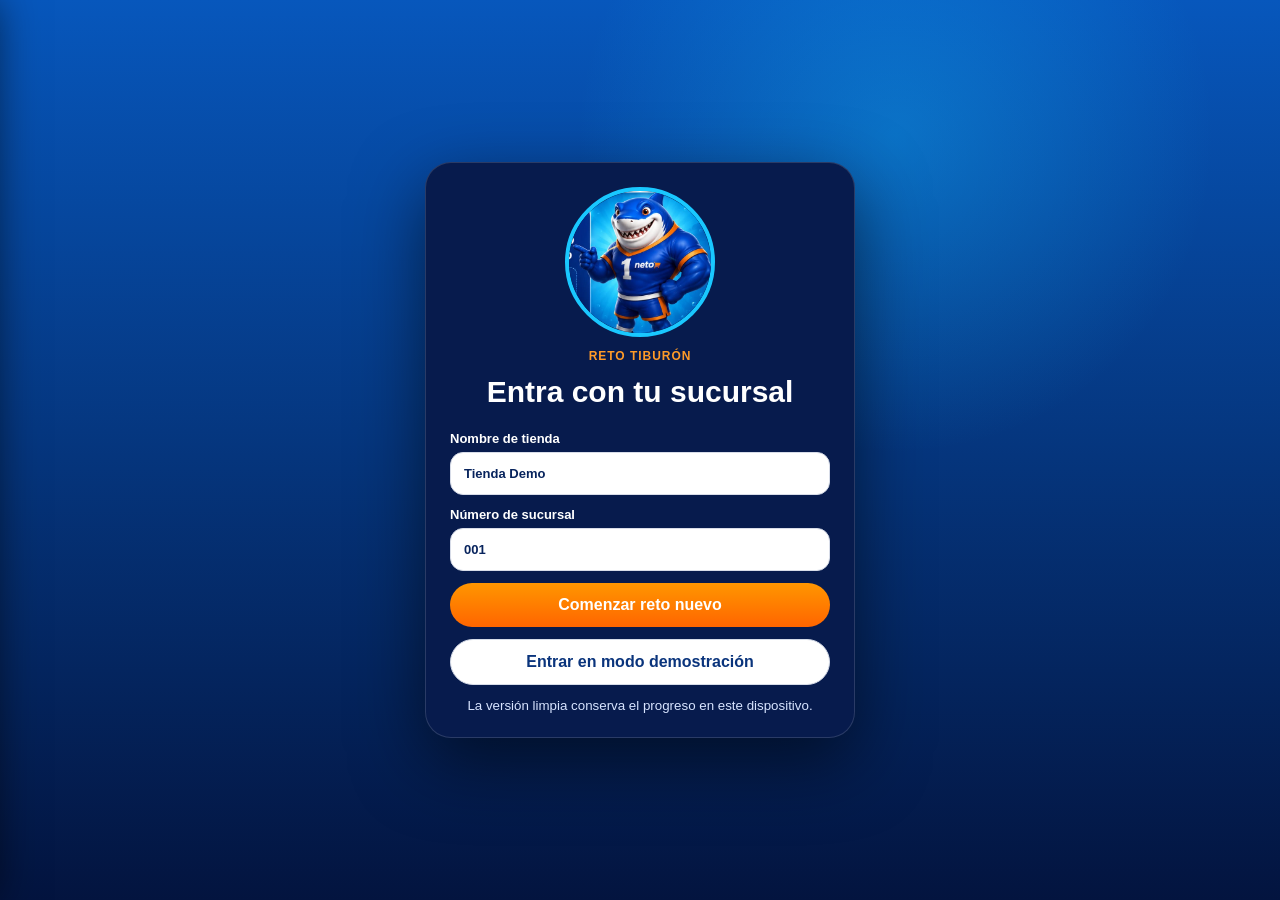
==== commit 261d81eb: "act" ====
--- a/index.html
+++ b/index.html
@@ -6,8 +6,8 @@
   <meta name="theme-color" content="#03194f">
   <title>Reto Tiburón</title>
   <link rel="manifest" href="manifest.webmanifest">
-  <link rel="stylesheet" href="styles.css?v=3.5">
-  <link rel="stylesheet" href="match3.css?v=3.5">
+  <link rel="stylesheet" href="styles.css?v=3.1">
+  <link rel="stylesheet" href="match3.css?v=3.1">
 </head>
 <body>
   <section id="loginScreen" class="login-screen">
@@ -20,69 +20,6 @@
       <button id="newGameButton" class="primary">Comenzar reto nuevo</button>
       <button id="demoButton" class="secondary">Entrar en modo demostración</button>
       <small>La versión limpia conserva el progreso en este dispositivo.</small>
-    </div>
-  </section>
-
-
-  <section id="playerNameScreen" class="player-name-screen" hidden>
-    <div class="player-name-scene">
-      <header class="player-adventure-logo">
-        <small>APP DE AVENTURA</small>
-        <strong>RETO <span>TIBURÓN</span></strong>
-        <p>La aventura hacia Capitán Tiburón #1</p>
-      </header>
-
-      <section class="player-store-confirmation">
-        <div class="player-shark-avatar">
-          <img src="assets/player-shark.png" alt="Tiburón neto">
-        </div>
-        <div>
-          <small>SUCURSAL CONFIRMADA</small>
-          <strong id="playerStoreName">Tienda Demo</strong>
-          <span id="playerStoreCode">Sucursal 001</span>
-        </div>
-      </section>
-
-      <section class="player-name-card">
-        <p class="player-name-kicker">PERSONALIZA TU AVENTURA</p>
-        <h1>ELIGE TU NOMBRE</h1>
-        <p class="player-name-copy">Este nombre aparecerá en misiones, ascensos y retos de bonificación.</p>
-
-        <label class="player-name-label" for="playerNameInput">NOMBRE DEL JUGADOR</label>
-        <div class="player-name-input-wrap">
-          <input id="playerNameInput" autocomplete="nickname" minlength="3" maxlength="16" placeholder="Escribe tu nombre aquí…">
-          <span id="playerNameCounter">0/16</span>
-        </div>
-        <p id="playerNameError" class="player-name-error" role="alert"></p>
-
-        <div class="suggested-title">NOMBRES SUGERIDOS</div>
-        <div class="player-suggestions" aria-label="Nombres sugeridos">
-          <button type="button" data-player-name="Tiburón Max">Tiburón Max</button>
-          <button type="button" data-player-name="Capitán Azul">Capitán Azul</button>
-          <button type="button" data-player-name="Rey del Mar">Rey del Mar</button>
-          <button type="button" data-player-name="Mordida Veloz">Mordida Veloz</button>
-        </div>
-
-        <section class="player-preview-card">
-          <div class="player-preview-avatar"><span id="playerPreviewInitial">?</span><b>♛</b></div>
-          <div>
-            <small>VISTA PREVIA</small>
-            <strong id="playerPreviewName">Tu nombre aparecerá aquí</strong>
-            <span>Aprendiz Tiburón</span>
-            <em>Misión 1</em>
-          </div>
-        </section>
-
-        <button id="confirmPlayerNameButton" type="button" class="player-start-button">¡COMENZAR AVENTURA!</button>
-        <button id="cancelPlayerNameButton" type="button" class="player-cancel-button">Volver a la sucursal</button>
-      </section>
-
-      <footer class="player-benefits">
-        <span>✓ Misiones diarias</span>
-        <span>n. Gana netocoins</span>
-        <span>★ Sube de rango</span>
-        <span>♛ Lidera el ranking</span>
-      </footer>
     </div>
   </section>
 
@@ -106,9 +43,7 @@
   <aside id="drawer" class="drawer" aria-hidden="true">
     <button id="closeDrawer" class="drawer-close">×</button>
     <h2>Reto Tiburón</h2>
-    <p id="drawerPlayer">Jugador</p><small id="drawerRank">Aprendiz Tiburón</small>
-    <p id="drawerStore" class="drawer-store">Tienda</p><small id="drawerCode">Sucursal 001</small>
-    <button id="changePlayerNameButton">✏️ Cambiar nombre del jugador</button>
+    <p id="drawerStore">Tienda</p><small id="drawerCode">Sucursal 001</small>
     <button id="calendarButton">📅 Misiones del mes</button>
     <button id="bonusGameDrawerButton">🎮 Reto de bonificación</button>
     <button id="musicToggle">🎵 Música <b>Activada</b></button>
@@ -125,33 +60,15 @@
     <span>• La música seleccionada es Funk de ventas.</span>
   </div>
 
-  <dialog id="validationDialog" class="clean-dialog evidence-dialog">
+  <dialog id="validationDialog" class="clean-dialog">
     <form id="validationForm" method="dialog">
       <button id="cancelValidation" type="button" class="close">×</button>
       <p class="eyebrow">VALIDAR MISIÓN</p>
       <h2 id="validationTitle">Resultado del día</h2>
       <p id="validationHelp">Captura el resultado alcanzado.</p>
-
-      <label>Resultado
-        <input id="resultInput" type="number" min="0" step="1" inputmode="decimal" required>
-      </label>
-
-      <section class="photo-evidence">
-        <div class="photo-evidence-title">
-          <strong>Evidencia fotográfica</strong>
-          <span>OBLIGATORIA</span>
-        </div>
-        <p>Toma una foto que compruebe el cumplimiento de la misión. Sin evidencia no se desbloquea el siguiente día.</p>
-        <input id="missionEvidencePhoto" class="photo-file-input" type="file" accept="image/*" capture="environment">
-        <label for="missionEvidencePhoto" class="photo-capture-button">📷 Tomar foto o elegir imagen</label>
-        <div id="missionEvidencePreviewWrap" class="photo-preview-wrap" hidden>
-          <img id="missionEvidencePreview" alt="Vista previa de evidencia">
-          <button id="removeMissionEvidence" type="button" class="photo-remove-button">Cambiar foto</button>
-        </div>
-        <small id="missionEvidenceStatus" class="photo-status">Debes agregar una fotografía para continuar.</small>
-      </section>
-
-      <button id="validationSubmitButton" class="primary" type="submit">Comprobar misión</button>
+      <label>Resultado<input id="resultInput" type="number" min="0" step="1" inputmode="decimal" required></label>
+      <label>Evidencia opcional<input id="evidenceInput" maxlength="120" placeholder="Folio, ticket o comentario"></label>
+      <button class="primary" type="submit">Comprobar misión</button>
     </form>
   </dialog>
 
@@ -191,32 +108,6 @@
     </section>
   </dialog>
 
-  <dialog id="bonusMissionDialog" class="clean-dialog evidence-dialog bonus-mission-dialog">
-    <form id="bonusMissionForm" method="dialog">
-      <button id="cancelBonusMission" type="button" class="close">×</button>
-      <p class="eyebrow">MINI MISIÓN DE ACCESO</p>
-      <div class="mini-mission-medal">🏅</div>
-      <h2>Entrega una distinción neto</h2>
-      <p id="bonusMissionHelp">Reconoce a un colaborador por su desempeño y toma una foto como evidencia para desbloquear el Match‑3.</p>
-
-      <section class="photo-evidence bonus-photo-evidence">
-        <div class="photo-evidence-title">
-          <strong>Evidencia fotográfica</strong>
-          <span>OBLIGATORIA</span>
-        </div>
-        <input id="bonusEvidencePhoto" class="photo-file-input" type="file" accept="image/*" capture="environment">
-        <label for="bonusEvidencePhoto" class="photo-capture-button">📷 Tomar foto de la distinción</label>
-        <div id="bonusEvidencePreviewWrap" class="photo-preview-wrap" hidden>
-          <img id="bonusEvidencePreview" alt="Vista previa de la mini misión">
-          <button id="removeBonusEvidence" type="button" class="photo-remove-button">Cambiar foto</button>
-        </div>
-        <small id="bonusEvidenceStatus" class="photo-status">La fotografía es necesaria para abrir el reto de bonificación.</small>
-      </section>
-
-      <button id="bonusMissionSubmitButton" class="primary green-action" type="submit">Validar evidencia y jugar</button>
-    </form>
-  </dialog>
-
   <dialog class="match3-dialog" id="match3Dialog">
     <section class="match3-shell">
       <header class="match3-top">
@@ -237,9 +128,19 @@
       <div class="match3-score-line">Puntuación: <strong id="match3Score">0</strong></div>
       <section class="match3-result" id="match3Result" hidden>
         <div class="match3-success-card" id="match3SuccessCard">
-          <canvas id="match3ResultCanvas" width="424" height="613" aria-label="Reto superado"></canvas>
-          <button id="match3ResultContinue" class="match3-result-hit match3-result-continue-hit" type="button" aria-label="Continuar"></button>
-          <button id="match3Exit" class="match3-result-hit match3-result-exit-hit" type="button" aria-label="Salir"></button>
+          <div class="match3-success-star">★</div>
+          <div class="match3-confetti c1"></div><div class="match3-confetti c2"></div><div class="match3-confetti c3"></div><div class="match3-confetti c4"></div>
+          <h2>¡Reto superado!</h2>
+          <p id="match3ResultText" class="match3-success-objectives">Objetivos completos con 10 movimientos</p>
+          <div class="match3-coin coin-a">n.</div><div class="match3-coin coin-b">n.</div><div class="match3-coin coin-c">n.</div>
+          <div class="match3-success-reward" id="match3ResultRewardBox">
+            <strong id="match3ResultReward">+102</strong>
+            <b>netocoins</b>
+          </div>
+          <img class="match3-success-shark" src="assets/match3-shark-clean.png" alt="Tiburón celebrando">
+          <p id="match3ResultRank" class="match3-success-rank">Aprendiz Tiburón</p>
+          <button id="match3ResultContinue" class="match3-success-button continue" type="button">CONTINUAR</button>
+          <button id="match3Exit" class="match3-success-button exit" type="button">SALIR</button>
         </div>
         <div class="match3-lose-card" id="match3LoseCard" hidden>
           <div class="match3-result-star">✦</div>
@@ -256,7 +157,7 @@
 
   <div id="toast" class="toast" aria-live="polite"></div>
   <audio id="backgroundMusic" preload="auto" loop src="assets/audio/music-funk-de-ventas.mp3"></audio>
-  <script src="app.js?v=3.5"></script>
-  <script src="match3.js?v=3.5"></script>
+  <script src="app.js?v=3.1"></script>
+  <script src="match3.js?v=3.1"></script>
 </body>
 </html>
--- a/styles.css
+++ b/styles.css
@@ -5,208 +5,36 @@
 body{overflow-x:hidden}
 [hidden]{display:none!important}
 button,input{font:inherit}
-.player-name-screen{
-  position:fixed;
-  z-index:85;
-  inset:0;
-  display:grid;
-  place-items:center;
-  padding:max(12px,env(safe-area-inset-top)) 12px max(12px,env(safe-area-inset-bottom));
-  overflow:auto;
-  background:
-    radial-gradient(circle at 50% 10%,rgba(20,183,255,.28),transparent 34%),
-    linear-gradient(180deg,#062f81,#02133e);
-  color:#fff;
-}
-.player-name-scene{
-  position:relative;
-  isolation:isolate;
-  width:min(94vw,480px);
-  margin:auto;
-  padding:15px 14px 14px;
-  overflow:hidden;
-  border:2px solid rgba(255,177,27,.75);
-  border-radius:27px;
-  background:
-    linear-gradient(180deg,rgba(2,25,76,.72),rgba(1,16,51,.94)),
-    url('assets/player-name-bg.jpg') center 18%/cover no-repeat;
-  box-shadow:0 22px 65px rgba(0,0,0,.58),inset 0 0 45px rgba(0,112,255,.18);
-}
-.player-adventure-logo{text-align:center;text-shadow:0 3px 0 #001444,0 7px 16px #000a}
-.player-adventure-logo small{display:block;letter-spacing:.30em;font-weight:900;font-size:9px}
-.player-adventure-logo strong{display:block;margin-top:2px;font-size:clamp(36px,10vw,52px);font-weight:1000;line-height:.88;font-style:italic;color:#fff;letter-spacing:-.04em}
-.player-adventure-logo strong span{display:block;color:#ffb20a;-webkit-text-stroke:1.5px #7c3c00;text-shadow:0 4px 0 #693300,0 8px 16px #0008}
-.player-adventure-logo p{margin:7px 0 0;font-size:12px;font-weight:900;color:#d8e6ff}
-.player-store-confirmation{
-  display:grid;
-  grid-template-columns:84px minmax(0,1fr);
-  align-items:center;
-  gap:12px;
-  width:min(100%,390px);
-  margin:12px auto 0;
-  padding:9px 12px 9px 8px;
-  border:2px solid rgba(255,178,25,.78);
-  border-radius:18px;
-  background:linear-gradient(135deg,rgba(5,70,166,.92),rgba(2,29,91,.94));
-  box-shadow:0 8px 24px #0008,inset 0 0 0 2px rgba(71,175,255,.13);
-}
-.player-shark-avatar{
-  width:76px;
-  height:76px;
-  overflow:hidden;
-  border:3px solid #55d8ff;
-  border-radius:50%;
-  background:#063580;
-  box-shadow:0 5px 0 #05235d;
-}
-.player-shark-avatar img{
-  width:100%;
-  height:100%;
-  object-fit:cover;
-  object-position:50% 12%;
-  transform:scale(1.12);
-}
-.player-store-confirmation small{display:block;color:#65ddff;font-size:9px;font-weight:950;letter-spacing:.10em}
-.player-store-confirmation strong{display:block;overflow:hidden;text-overflow:ellipsis;white-space:nowrap;margin-top:4px;color:#fff;font-size:18px;line-height:1.1}
-.player-store-confirmation span{display:block;margin-top:4px;color:#ffc42d;font-size:12px;font-weight:900}
-.player-name-card{
-  width:100%;
-  margin-top:11px;
-  padding:15px 14px 14px;
-  border:3px solid #ffad16;
-  border-radius:22px;
-  background:linear-gradient(180deg,rgba(6,69,169,.97),rgba(3,29,99,.98));
-  box-shadow:inset 0 0 0 2px #082b70,0 12px 28px #0008;
-}
-.player-name-kicker{text-align:center;margin:0;color:#62d5ff;font-size:9px;font-weight:900;letter-spacing:.12em}
-.player-name-card h1{text-align:center;margin:3px 0 3px;color:#ffb30d;font-size:clamp(27px,7vw,37px);line-height:1;-webkit-text-stroke:1px #713500;text-shadow:0 3px 0 #2c1800}
-.player-name-copy{text-align:center;margin:0 0 12px;color:#d9e8ff;font-size:11px;font-weight:700;line-height:1.25}
-.player-name-label{display:block;text-align:center;color:#fff;font-weight:900;font-size:11px}
-.player-name-input-wrap{position:relative;margin-top:6px}
-.player-name-input-wrap input{width:100%;padding:13px 54px 13px 13px;border:2px solid #5ad9ff;border-radius:13px;background:#031638;color:#fff;font-size:16px;font-weight:900;outline:0;box-shadow:inset 0 3px 10px #0008}
-.player-name-input-wrap input:focus{border-color:#ffbf28;box-shadow:0 0 0 3px #24c8ff44,inset 0 3px 10px #0008}
-.player-name-input-wrap span{position:absolute;right:12px;top:50%;transform:translateY(-50%);color:#9eb5de;font-weight:900;font-size:11px}
-.player-name-error{min-height:17px;margin:4px 0;color:#ffd0c6;text-align:center;font-size:11px;font-weight:900}
-.suggested-title{text-align:center;margin:1px 0 6px;color:#dce8ff;font-size:10px;font-weight:900}
-.player-suggestions{display:grid;grid-template-columns:repeat(2,minmax(0,1fr));gap:6px}
-.player-suggestions button{min-height:34px;padding:7px 5px;border:1.5px solid #ffae16;border-radius:999px;background:linear-gradient(#1261cf,#043b93);color:#fff;font-size:11px;font-weight:900;box-shadow:0 3px 0 #05245c}
-.player-suggestions button.active{background:linear-gradient(#ffac16,#ff6900);border-color:#ffe381}
-.player-preview-card{display:grid;grid-template-columns:58px 1fr;align-items:center;gap:10px;margin-top:10px;padding:9px;border:2px solid #ffae16;border-radius:15px;background:#031c58cc}
-.player-preview-avatar{position:relative;width:55px;height:55px;border:3px solid #ffb51b;border-radius:50%;display:grid;place-items:center;background:radial-gradient(circle at 50% 35%,#244f93,#051938 72%);font-size:26px;font-weight:1000}
-.player-preview-avatar b{position:absolute;right:-3px;top:-13px;color:#ffc324;font-size:22px;text-shadow:0 2px 0 #743b00}
-.player-preview-card small{display:block;color:#fff;font-weight:900;font-size:9px}
-.player-preview-card strong{display:block;margin-top:3px;color:#ffc528;font-size:15px;line-height:1.05}
-.player-preview-card span,.player-preview-card em{display:block;margin-top:3px;color:#61d8ff;font-style:normal;font-weight:800;font-size:11px}
-.player-preview-card em{color:#d4e2ff}
-.player-start-button{width:100%;margin-top:11px;padding:13px 9px;border:3px solid #ffd76f;border-radius:14px;background:linear-gradient(#ff9c12,#e95b00);color:#fff;font-size:clamp(18px,5vw,23px);font-weight:1000;text-shadow:0 3px 0 #8b2800;box-shadow:0 5px 0 #7b3000,0 0 18px #ff8a0055}
-.player-cancel-button{width:100%;margin-top:8px;padding:9px;border:1px solid #ffffff55;border-radius:999px;background:#ffffff12;color:#fff;font-size:12px;font-weight:900}
-.player-benefits{display:grid;grid-template-columns:repeat(2,minmax(0,1fr));gap:5px;margin:10px auto 0;padding:7px;width:100%;border:1px solid rgba(255,174,22,.7);border-radius:14px;background:rgba(3,27,86,.88);font-size:9px;font-weight:900;text-align:center}
-.player-benefits span{padding:5px 3px;border-radius:999px;background:#ffffff0e}
-.drawer-store{margin-top:13px!important;color:#a9c8ff}
-@media(max-width:360px){
-  .player-name-scene{padding:11px 10px}
-  .player-store-confirmation{grid-template-columns:68px 1fr}
-  .player-shark-avatar{width:62px;height:62px}
-  .player-store-confirmation strong{font-size:16px}
-  .player-name-card{padding:12px 11px}
-  .player-name-card h1{font-size:27px}
-}
-@media(max-height:720px){
-  .player-name-screen{place-items:start center}
-  .player-name-scene{margin-top:0}
-  .player-adventure-logo p{display:none}
-  .player-store-confirmation{margin-top:8px}
-  .player-name-card{margin-top:8px}
-  .player-preview-card{margin-top:8px}
-  .player-benefits{display:none}
-}
-
-/* Evidencia fotográfica obligatoria */
-.evidence-dialog>form{padding-top:28px}
-.photo-evidence{
-  margin-top:16px;
-  padding:14px;
-  border:2px solid #d8dfeb;
-  border-radius:17px;
-  background:linear-gradient(180deg,#f8fbff,#edf5ff);
-}
-.photo-evidence-title{display:flex;align-items:center;justify-content:space-between;gap:10px}
-.photo-evidence-title strong{color:#08245d;font-size:14px}
-.photo-evidence-title span{
-  flex:none;
-  padding:4px 8px;
-  border-radius:999px;
-  background:#e74431;
-  color:#fff;
-  font-size:9px;
-  font-weight:950;
-  letter-spacing:.06em;
-}
-.photo-evidence>p{margin:7px 0 11px!important;text-align:left!important;font-size:12px;line-height:1.35;color:#66738e!important}
-.photo-file-input{
-  position:absolute!important;
-  width:1px!important;
-  height:1px!important;
-  overflow:hidden!important;
-  clip:rect(0 0 0 0)!important;
-  clip-path:inset(50%)!important;
-  white-space:nowrap!important;
-}
-.photo-capture-button{
-  display:flex!important;
-  align-items:center;
-  justify-content:center;
-  width:100%;
-  min-height:48px;
-  margin-top:8px!important;
-  padding:12px;
-  border:2px solid #087edc;
-  border-radius:999px;
-  background:linear-gradient(#22b8ff,#0877db);
-  color:#fff;
-  font-weight:950!important;
-  font-size:14px!important;
-  text-align:center;
-  cursor:pointer;
-  box-shadow:0 4px 0 #0754a9;
-}
-.photo-capture-button:active{transform:translateY(2px);box-shadow:0 2px 0 #0754a9}
-.photo-preview-wrap{
-  position:relative;
-  margin-top:12px;
-  overflow:hidden;
-  border:3px solid #0a79d5;
-  border-radius:15px;
-  background:#061a4b;
-}
-.photo-preview-wrap img{
-  display:block;
-  width:100%;
-  max-height:260px;
-  object-fit:contain;
-  background:#03143f;
-}
-.photo-remove-button{
-  position:absolute;
-  right:8px;
-  bottom:8px;
-  border:1px solid #fff8;
-  border-radius:999px;
-  padding:7px 10px;
-  background:#001843dd;
-  color:#fff;
-  font-size:11px;
-  font-weight:900;
-}
-.photo-status{display:block;margin-top:9px;color:#b02c22;font-weight:850;text-align:center;line-height:1.3}
-.photo-status.ready{color:#16813b}
-.evidence-dialog .primary[disabled]{opacity:.58;cursor:wait}
-.mini-mission-medal{
-  width:74px;height:74px;margin:2px auto 9px;border-radius:50%;
-  display:grid;place-items:center;font-size:39px;
-  background:radial-gradient(circle at 35% 25%,#fff6aa,#ffc22b 42%,#e97800 78%);
-  border:5px solid #fff0a0;box-shadow:0 7px 0 #a64f00,0 0 24px #ff9a0066;
-}
-.bonus-mission-dialog h2{color:#08245d}
-.bonus-photo-evidence{background:linear-gradient(180deg,#fffaf2,#fff0d9);border-color:#f0c48f}
-.green-action{background:linear-gradient(#79dc1f,#36a300)!important;box-shadow:0 4px 0 #247700}
+.login-screen{min-height:100svh;display:grid;place-items:center;padding:18px;background:radial-gradient(circle at 70% 15%,#13bbff55,transparent 27%),linear-gradient(180deg,#0757bc,#03143f)}
+.login-card{width:min(430px,100%);padding:24px;border-radius:26px;background:#071b4d;color:#fff;border:1px solid #ffffff24;box-shadow:0 24px 70px #0008}
+.login-card img{display:block;width:150px;height:150px;object-fit:cover;object-position:52% 18%;border-radius:50%;margin:auto;border:4px solid #19c8ff}
+.login-card h1{text-align:center;font-size:30px;margin:8px 0 22px}.eyebrow{text-align:center;color:#ff9b28;font-weight:900;font-size:12px;letter-spacing:.08em}
+.login-card label,.clean-dialog label{display:block;margin-top:12px;font-weight:800;font-size:13px}
+.login-card input,.clean-dialog input{display:block;width:100%;margin-top:6px;padding:13px;border:1px solid #d7dce8;border-radius:13px;background:#fff;color:#08245d}
+.primary,.secondary{width:100%;padding:13px;border-radius:999px;font-weight:900;margin-top:12px}
+.primary{border:0;background:linear-gradient(#ff9600,#ff6500);color:#fff}.secondary{border:1px solid #d6dce8;background:#fff;color:#0a347c}
+.login-card small{display:block;text-align:center;margin-top:13px;color:#d7e4ff}
+#appShell{min-height:100svh}
+.viewport{min-height:100svh;display:grid;place-items:center;background:#02133d;padding:0}
+.game-stage{position:relative;width:min(100vw,calc(100svh * .5625));aspect-ratio:9/16;overflow:hidden;background:#03194f}
+.game-stage canvas,.completion-stage canvas{width:100%;height:100%;display:block}
+.hit{position:absolute;border:0;background:transparent;padding:0;cursor:pointer}
+.menu-hit{left:2.5%;top:1.7%;width:10%;height:7%}.notice-hit{right:2.5%;top:1.7%;width:10%;height:7%}
+.ranking-hit{right:5%;top:69.4%;width:30%;height:4%}.validate-hit{left:5%;right:5%;bottom:2.3%;height:7%}
+.chip-hit{bottom:9.4%;height:4.8%}.chip-1{left:5%;width:22%}.chip-2{left:28%;width:23%}.chip-3{left:52%;width:21%}.chip-4{right:5%;width:21%}
+.audio-banner{position:fixed;z-index:12;left:50%;bottom:max(8px,env(safe-area-inset-bottom));transform:translateX(-50%);width:min(92vw,520px);border:0;border-radius:999px;padding:11px;background:#078bea;color:#fff;font-weight:900;box-shadow:0 6px 20px #0005}
+.drawer{position:fixed;z-index:40;left:0;top:0;bottom:0;width:min(82vw,340px);padding:28px 18px;background:#061a4c;color:#fff;transform:translateX(-105%);transition:.25s;box-shadow:12px 0 40px #0009}
+.drawer.open{transform:translateX(0)}.drawer h2{font-size:26px;margin:20px 0 4px}.drawer p{font-weight:900;margin:0}.drawer small{color:#cbd9fa}
+.drawer button:not(.drawer-close){display:block;width:100%;margin-top:11px;padding:12px;border:1px solid #ffffff24;border-radius:13px;background:#ffffff12;color:#fff;text-align:left;font-weight:800}
+.drawer-close{position:absolute;right:12px;top:10px;border:0;background:none;color:#fff;font-size:30px}
+.drawer-shade{display:none;position:fixed;z-index:35;inset:0;background:#0009}.drawer.open+.drawer-shade{display:block}
+.notification-panel{position:fixed;z-index:30;right:12px;top:70px;width:min(88vw,330px);padding:14px;border-radius:15px;background:#071d55;color:#fff;box-shadow:0 15px 40px #0009}.notification-panel span{display:block;margin-top:7px;font-size:13px}
+.clean-dialog{width:min(92vw,470px);border:0;border-radius:23px;padding:0;background:transparent}.clean-dialog::backdrop{background:#00102dcc;backdrop-filter:blur(5px)}
+.clean-dialog>form,.clean-dialog>section{position:relative;padding:24px;border-radius:23px;background:#fff;color:var(--ink);max-height:85svh;overflow:auto}.clean-dialog h2{margin:7px 0 8px;text-align:center}.clean-dialog p{text-align:center;color:#65718b}.close{position:absolute;right:12px;top:10px;width:36px;height:36px;border:0;border-radius:50%;background:#e64a34;color:#fff;font-size:24px;font-weight:900}
+.list{display:grid;gap:8px;margin-top:14px}.list button,.rank-item{width:100%;border:1px solid #d8deea;border-radius:13px;padding:11px;background:#fff;color:#08245d;text-align:left}.rank-item{display:flex;justify-content:space-between;font-weight:900}
+.completion-overlay{position:fixed;z-index:70;inset:0;display:grid;place-items:center;background:#00102dde;backdrop-filter:blur(5px)}
+.completion-stage{position:relative;width:min(96vw,calc(96svh * .6666667));aspect-ratio:2/3;max-height:96svh}
+.completion-close-hit{right:11%;top:12.5%;width:10%;height:8%}.completion-continue-hit{left:31%;right:31%;bottom:11.5%;height:8%}
+.bonus-choice .primary{background:linear-gradient(#75dc1c,#3aa500)}.bonus-choice .secondary{margin-top:9px}
+.toast{position:fixed;z-index:100;left:50%;bottom:20px;transform:translate(-50%,30px);opacity:0;padding:12px 17px;border-radius:999px;background:#071d55;color:#fff;font-weight:900;transition:.2s;pointer-events:none}.toast.show{opacity:1;transform:translate(-50%,0)}
+@media(min-width:700px){.game-stage{border-radius:26px;box-shadow:0 25px 70px #000b}.viewport{padding:20px}}
--- a/match3.css
+++ b/match3.css
@@ -17,41 +17,72 @@
 .match3-result[hidden]{display:none}
 
 .match3-success-card{
-  position:relative;
-  width:min(96vw,424px);
-  aspect-ratio:424/613;
-  max-height:94dvh;
-  overflow:hidden;
-  background:#65031f;
-  border:0;
-  border-radius:0;
-  box-shadow:0 20px 48px rgba(0,0,0,.62);
+  position:relative;width:min(94%,424px);aspect-ratio:424/613;overflow:hidden;
+  border:5px solid #f1c45e;border-radius:28px;
+  background:
+    radial-gradient(circle at 50% 18%,rgba(255,170,35,.8),transparent 24%),
+    linear-gradient(180deg,#8d0c31 0%,#69031f 56%,#3c0618 100%);
+  box-shadow:inset 0 0 0 3px #8c5a20,inset 0 0 0 7px #efb54c,0 18px 40px rgba(0,0,0,.58);
 }
-.match3-success-card canvas{
-  display:block;
-  width:100%;
-  height:100%;
+.match3-success-card::before,.match3-success-card::after{
+  content:'';position:absolute;left:18px;right:18px;top:18px;bottom:18px;border:2px solid rgba(255,223,133,.65);border-radius:20px;pointer-events:none
 }
-.match3-result-hit{
-  position:absolute;
-  z-index:5;
-  border:0;
-  background:transparent;
-  cursor:pointer;
-  padding:0;
+.match3-success-card::after{left:28px;right:28px;top:28px;bottom:28px;border-color:rgba(106,53,17,.65)}
+.match3-success-star{
+  position:absolute;left:50%;top:1.2%;transform:translateX(-50%);
+  color:#ffd22d;font-size:clamp(66px,22vw,100px);line-height:1;
+  text-shadow:0 5px 0 #bc7200,0 0 18px rgba(255,211,50,.85);z-index:2
 }
-.match3-result-continue-hit{
-  left:25.3%;
-  top:75.6%;
-  width:52.2%;
-  height:8.4%;
+.match3-success-card h2{
+  position:absolute;z-index:3;left:10%;right:10%;top:17.5%;margin:0;
+  color:#fff5cf;text-align:center;font-family:Georgia,'Times New Roman',serif;
+  font-size:clamp(36px,10.5vw,54px);line-height:.95;
+  text-shadow:0 3px 0 #6d1d05,0 0 7px rgba(255,220,120,.35)
 }
-.match3-result-exit-hit{
-  left:25.3%;
-  top:84.5%;
-  width:52.2%;
-  height:8.3%;
+.match3-success-objectives{
+  position:absolute;z-index:3;left:25%;top:31.5%;width:52%;margin:0;
+  color:#fff4d2;text-align:left;font-family:Georgia,'Times New Roman',serif;
+  font-size:clamp(13px,3.8vw,18px);line-height:1.05;font-weight:800
 }
+.match3-success-objectives::before{content:'✓';position:absolute;left:-28px;top:-3px;color:#ffe55c;font-size:27px;text-shadow:0 2px 0 #835200}
+.match3-success-reward{
+  position:absolute;z-index:3;left:20%;top:43.5%;width:48%;text-align:center;color:#fff
+}
+.match3-success-reward strong{
+  display:block;color:#ffe36a;font-family:Georgia,'Times New Roman',serif;
+  font-size:clamp(55px,17vw,82px);line-height:.92;text-shadow:0 4px 0 #8a3b00,0 0 14px rgba(255,207,44,.55)
+}
+.match3-success-reward b{
+  display:block;margin-top:4px;color:#fff0c8;font-family:Georgia,'Times New Roman',serif;
+  font-size:clamp(22px,6vw,31px);line-height:1;text-transform:lowercase;text-shadow:0 2px 0 #5c0018
+}
+.match3-success-shark{
+  position:absolute;z-index:4;right:3.5%;top:37%;width:39%;height:39%;object-fit:contain;filter:drop-shadow(0 6px 5px rgba(0,0,0,.45))
+}
+.match3-success-rank{
+  position:absolute;z-index:3;left:28%;top:66.8%;width:51%;margin:0;padding:9px 10px 9px 42px;
+  border:2px solid rgba(255,225,168,.48);border-radius:999px;background:rgba(55,0,19,.54);
+  color:#ffe5c1;text-align:left;font-family:Georgia,'Times New Roman',serif;
+  font-size:clamp(13px,3.8vw,18px);font-weight:800;white-space:nowrap
+}
+.match3-success-rank::before{
+  content:'🛡';position:absolute;left:10px;top:50%;transform:translateY(-50%);font-size:25px
+}
+.match3-success-button{
+  position:absolute;z-index:5;left:25%;width:53%;height:8.3%;border-radius:13px;
+  color:#fff;font-family:Georgia,'Times New Roman',serif;font-size:clamp(20px,5.4vw,28px);font-weight:900;
+  text-shadow:0 2px 0 rgba(0,0,0,.45)
+}
+.match3-success-button.continue{top:77.5%;border:3px solid #a8f04a;background:linear-gradient(#77d91d,#35a705);box-shadow:0 5px 0 #1e6800}
+.match3-success-button.exit{top:87%;border:2px solid rgba(255,218,221,.65);background:linear-gradient(#9d2d4c,#6d1731);box-shadow:0 4px 0 #3c0717}
+.match3-coin{
+  position:absolute;z-index:2;width:42px;height:42px;border-radius:50%;display:grid;place-items:center;
+  border:3px solid #ffe087;background:radial-gradient(circle at 32% 27%,#fff5a4 0 10%,#ffd22d 35%,#e89500 72%,#a85c00 100%);
+  color:#a45b00;font-family:Georgia,serif;font-size:19px;font-weight:900;box-shadow:0 4px 0 #7d3d00
+}
+.match3-coin.coin-a{left:9%;top:45%}.match3-coin.coin-b{left:14%;top:55%;transform:scale(.82)}.match3-coin.coin-c{left:7%;top:59%;transform:scale(1.08)}
+.match3-confetti{position:absolute;z-index:2;width:9px;height:24px;background:#2fb8ff;transform:rotate(24deg);box-shadow:85px 15px 0 #ffcf25,190px -5px 0 #ff6234,270px 28px 0 #50d26e,315px -15px 0 #8c63ff,50px 105px 0 #ff8a27,240px 120px 0 #21b9e7}
+.match3-confetti.c1{left:12%;top:24%}.match3-confetti.c2{left:5%;top:50%;transform:rotate(-22deg)}.match3-confetti.c3{left:28%;top:12%;transform:rotate(66deg)}.match3-confetti.c4{left:70%;top:18%;transform:rotate(-58deg)}
 .match3-lose-card{position:relative;width:min(90%,390px);padding:64px 24px 24px;border:5px solid #3bd5ff;border-radius:30px;background:radial-gradient(circle at 50% 22%,#1ac8ff 0 8%,#0750a8 34%,#021843 78%);text-align:center;box-shadow:inset 0 0 0 3px #9eeaff,0 18px 44px rgba(0,0,0,.55)}
 .match3-lose-card h2{margin:0;color:#fff;font-size:clamp(36px,10vw,54px);line-height:1;text-shadow:0 4px 0 #003a8c}
 .match3-lose-card p{margin:14px auto 18px;color:#fff;font-weight:750}
@@ -61,7 +92,3 @@
 .match3-primary{border:3px solid #93e930;background:linear-gradient(#86d929,#3ca504);color:#fff;box-shadow:0 5px 0 #226b00}
 .match3-secondary{border:2px solid rgba(255,255,255,.55);background:rgba(255,255,255,.13);color:#fff}
 
-
-@media (max-height:680px){
-  .match3-success-card{width:min(91vw,calc(92dvh * .69168))}
-}
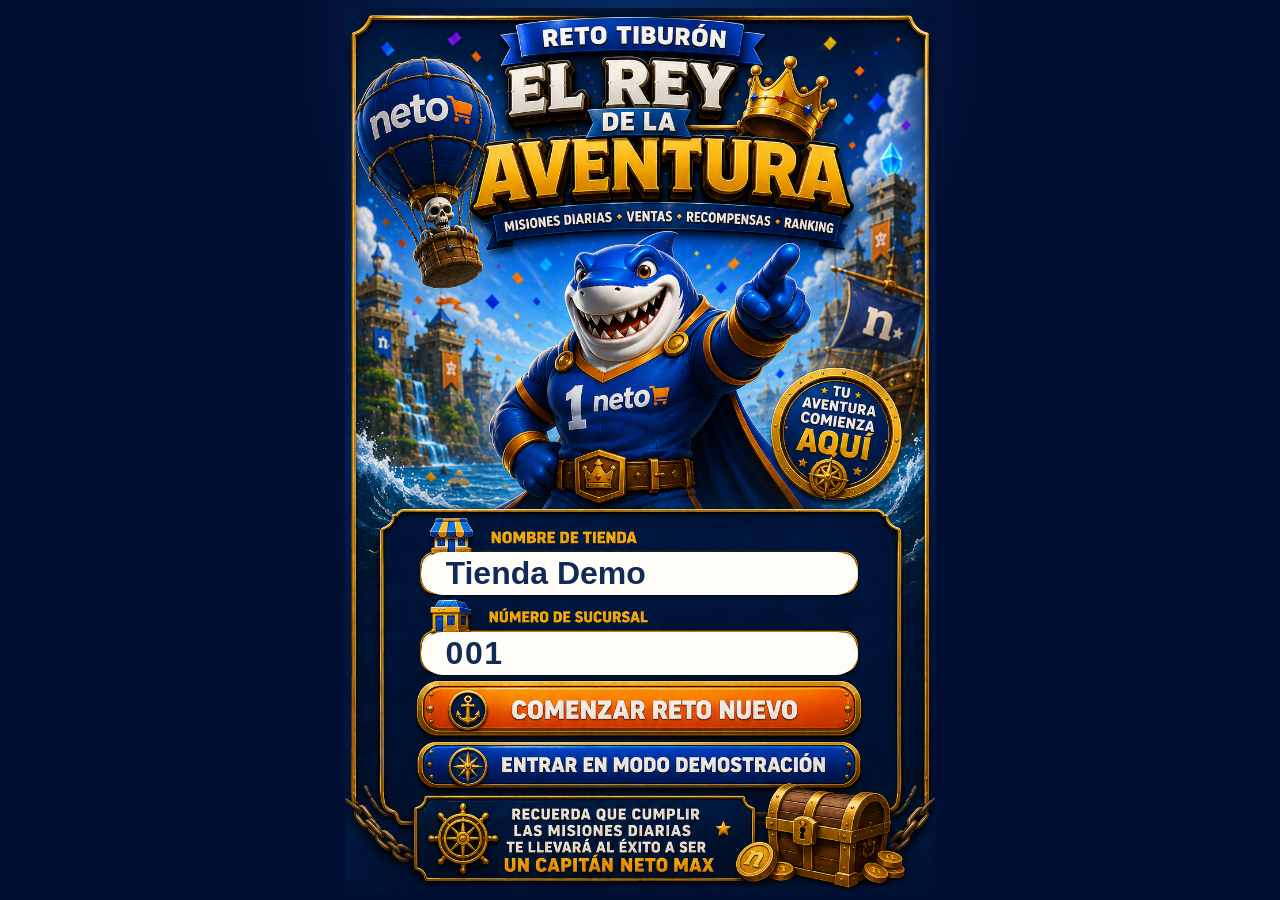
==== commit d5b96838: "act" ====
--- a/index.html
+++ b/index.html
@@ -3,161 +3,86 @@
 <head>
   <meta charset="utf-8">
   <meta name="viewport" content="width=device-width,initial-scale=1,viewport-fit=cover">
-  <meta name="theme-color" content="#03194f">
+  <meta name="theme-color" content="#031a52">
   <title>Reto Tiburón</title>
   <link rel="manifest" href="manifest.webmanifest">
-  <link rel="stylesheet" href="styles.css?v=3.1">
-  <link rel="stylesheet" href="match3.css?v=3.1">
+  <link rel="stylesheet" href="styles.css?v=50">
 </head>
 <body>
-  <section id="loginScreen" class="login-screen">
-    <div class="login-card">
-      <img src="assets/tiburon.png" alt="Tiburón neto">
-      <p class="eyebrow">RETO TIBURÓN</p>
-      <h1>Entra con tu sucursal</h1>
-      <label>Nombre de tienda<input id="storeNameInput" value="Tienda Demo" maxlength="40"></label>
-      <label>Número de sucursal<input id="storeCodeInput" value="001" maxlength="10"></label>
-      <button id="newGameButton" class="primary">Comenzar reto nuevo</button>
-      <button id="demoButton" class="secondary">Entrar en modo demostración</button>
-      <small>La versión limpia conserva el progreso en este dispositivo.</small>
-    </div>
-  </section>
+  <main id="app">
+    <!-- 1. Registro oficial -->
+    <section id="storeScreen" class="screen" aria-label="Registro de sucursal">
+      <div class="artboard artboard-register">
+        <img src="assets/registro-oficial.png" alt="Reto Tiburón: El Rey de la Aventura">
+        <input id="storeName" class="overlay-input store-name" maxlength="40"
+               value="Tienda Demo" autocomplete="organization" aria-label="Nombre de tienda">
+        <input id="storeCode" class="overlay-input store-code" maxlength="10"
+               value="001" inputmode="numeric" aria-label="Número de sucursal">
+        <button id="startButton" class="hotspot start-hotspot" aria-label="Comenzar reto nuevo"></button>
+        <button id="demoButton" class="hotspot demo-hotspot" aria-label="Entrar en modo demostración"></button>
+      </div>
+    </section>
 
-  <main id="appShell" hidden>
-    <div class="viewport">
-      <section class="game-stage" aria-label="Reto Tiburón">
-        <canvas id="mainCanvas" width="900" height="1600"></canvas>
-        <button id="menuButton" class="hit menu-hit" aria-label="Abrir menú"></button>
-        <button id="notificationButton" class="hit notice-hit" aria-label="Ver avisos"></button>
-        <button id="rankingToggle" class="hit ranking-hit" aria-label="Ver ranking completo"></button>
-        <button id="validateButton" class="hit validate-hit" aria-label="Validar misión"></button>
-        <button class="hit chip-hit chip-1" data-category="Recargas" aria-label="Recargas"></button>
-        <button class="hit chip-hit chip-2" data-category="Producto adoptado" aria-label="Producto adoptado"></button>
-        <button class="hit chip-hit chip-3" data-category="Cerveza" aria-label="Cerveza"></button>
-        <button class="hit chip-hit chip-4" data-category="Cañonetos" aria-label="Cañonetos"></button>
-      </section>
-    </div>
-    <button id="audioUnlockBanner" class="audio-banner">🔊 Toca para activar música y sonidos</button>
+    <!-- 2. Elección oficial de nombre -->
+    <section id="nameScreen" class="screen" hidden aria-label="Elegir nombre del jugador">
+      <div class="artboard artboard-name">
+        <img src="assets/nombre-oficial.png" alt="Elige tu nombre para la aventura">
+        <input id="playerName" class="overlay-input player-name" minlength="3" maxlength="16"
+               autocomplete="nickname" placeholder="Escribe tu nombre aquí…" aria-label="Nombre de jugador">
+        <span id="counter" class="name-counter">0/16</span>
+
+        <button class="hotspot suggestion suggestion-1" data-name="Tiburón Max" aria-label="Tiburón Max"></button>
+        <button class="hotspot suggestion suggestion-2" data-name="Capitán Azul" aria-label="Capitán Azul"></button>
+        <button class="hotspot suggestion suggestion-3" data-name="Rey del Mar" aria-label="Rey del Mar"></button>
+        <button class="hotspot suggestion suggestion-4" data-name="Mordida Veloz" aria-label="Mordida Veloz"></button>
+
+        <div id="previewPatch" class="preview-patch">
+          <strong id="previewName">Tu nombre aparecerá aquí</strong>
+          <span>Aprendiz Tiburón</span>
+          <small>Misión 1</small>
+        </div>
+
+        <button id="adventureButton" class="hotspot adventure-hotspot" aria-label="Comenzar aventura"></button>
+        <button id="backStoreButton" class="back-button" type="button">‹ Volver a la sucursal</button>
+      </div>
+    </section>
+
+    <!-- 3. Pantalla principal oficial -->
+    <section id="mainScreen" class="screen" hidden aria-label="Pantalla principal">
+      <div class="artboard artboard-main">
+        <img src="assets/principal-oficial.png" alt="Panel principal de Reto Tiburón">
+        <div class="replace-label top-coin-label">netocoins</div>
+        <div class="replace-label mission-coin-label">netocoins</div>
+        <div class="replace-label next-coin-label">netocoins</div>
+        <button id="menuButton" class="hotspot main-menu" aria-label="Abrir menú"></button>
+        <button id="validateButton" class="hotspot validate-hotspot" aria-label="Validar misión"></button>
+      </div>
+    </section>
   </main>
 
-  <aside id="drawer" class="drawer" aria-hidden="true">
-    <button id="closeDrawer" class="drawer-close">×</button>
-    <h2>Reto Tiburón</h2>
-    <p id="drawerStore">Tienda</p><small id="drawerCode">Sucursal 001</small>
-    <button id="calendarButton">📅 Misiones del mes</button>
-    <button id="bonusGameDrawerButton">🎮 Reto de bonificación</button>
-    <button id="musicToggle">🎵 Música <b>Activada</b></button>
-    <button id="effectsToggle">🔔 Efectos <b>Activados</b></button>
-    <button id="resetButton">↺ Reiniciar progreso</button>
-    <button id="logoutButton">Salir de la sucursal</button>
-  </aside>
-  <div id="drawerShade" class="drawer-shade"></div>
-
-  <div id="notificationPanel" class="notification-panel" hidden>
-    <strong>Avisos</strong>
-    <span>• Completa la misión para ganar netocoins.</span>
-    <span>• Después podrás jugar el reto Match-3.</span>
-    <span>• La música seleccionada es Funk de ventas.</span>
-  </div>
-
-  <dialog id="validationDialog" class="clean-dialog">
-    <form id="validationForm" method="dialog">
-      <button id="cancelValidation" type="button" class="close">×</button>
-      <p class="eyebrow">VALIDAR MISIÓN</p>
-      <h2 id="validationTitle">Resultado del día</h2>
-      <p id="validationHelp">Captura el resultado alcanzado.</p>
-      <label>Resultado<input id="resultInput" type="number" min="0" step="1" inputmode="decimal" required></label>
-      <label>Evidencia opcional<input id="evidenceInput" maxlength="120" placeholder="Folio, ticket o comentario"></label>
-      <button class="primary" type="submit">Comprobar misión</button>
-    </form>
-  </dialog>
-
-  <dialog id="rankingDialog" class="clean-dialog">
-    <section>
-      <button id="closeRanking" type="button" class="close">×</button>
-      <p class="eyebrow">RANKING COMPLETO</p>
-      <h2>Tabla general</h2>
-      <div id="rankingFullList" class="list"></div>
+  <dialog id="menuDialog">
+    <section class="dialog-card">
+      <button class="dialog-close" data-close="menuDialog">×</button>
+      <p class="eyebrow">PERFIL DE AVENTURA</p>
+      <h2 id="menuPlayer">Jugador</h2>
+      <p id="menuStore">Sucursal</p>
+      <button id="changePlayer">Cambiar nombre del jugador</button>
+      <button id="changeStore">Cambiar sucursal</button>
+      <button id="clearProgress">Borrar datos de esta versión</button>
     </section>
   </dialog>
 
-  <dialog id="calendarDialog" class="clean-dialog">
-    <section>
-      <button id="closeCalendar" type="button" class="close">×</button>
-      <p class="eyebrow">30 MISIONES</p>
-      <h2>Calendario mensual</h2>
-      <div id="missionCalendar" class="list"></div>
-    </section>
-  </dialog>
-
-  <section id="completionOverlay" class="completion-overlay" hidden>
-    <div class="completion-stage">
-      <canvas id="completionCanvas" width="1024" height="1536"></canvas>
-      <button id="closeCompletion" class="hit completion-close-hit" aria-label="Cerrar"></button>
-      <button id="continueCompletion" class="hit completion-continue-hit" aria-label="Continuar"></button>
-    </div>
-  </section>
-
-  <dialog id="bonusChoiceDialog" class="clean-dialog bonus-choice">
-    <section>
-      <p class="eyebrow">RETO DESBLOQUEADO</p>
-      <h2>¿Quieres jugar la bonificación?</h2>
-      <p>El resultado de ventas ya quedó guardado. El Match-3 entrega netocoins adicionales.</p>
-      <button id="playBonusButton" class="primary">🎮 Jugar reto de bonificación</button>
-      <button id="skipBonusButton" class="secondary">Continuar sin jugar</button>
-    </section>
-  </dialog>
-
-  <dialog class="match3-dialog" id="match3Dialog">
-    <section class="match3-shell">
-      <header class="match3-top">
-        <button class="match3-back" id="match3Close" type="button" aria-label="Cerrar Match-3">←</button>
-        <div class="match3-title"><small>RETO DE BONIFICACIÓN</small><strong>Reto Tiburón<span>🛒</span></strong></div>
-        <button class="match3-sound" type="button" aria-label="Activar o silenciar música">🎵</button>
-      </header>
-      <section class="match3-hud">
-        <div class="match3-metric"><small>Nivel</small><strong id="match3Level">BONO 1</strong></div>
-        <div class="match3-metric"><small>Movimientos</small><strong id="match3Moves">25</strong></div>
-        <div class="match3-metric bonus"><small>Bono estimado</small><strong id="match3Bonus">145 nc</strong></div>
-      </section>
-      <div class="match3-rank">Rango: <strong id="match3Rank">Aprendiz Tiburón</strong></div>
-      <section class="match3-objectives" id="match3Objectives"></section>
-      <div class="match3-board-wrap"><div class="match3-board" id="match3Board" role="grid" aria-label="Tablero Match-3 de 9 por 9"></div></div>
-      <div class="match3-message" id="match3Message">Alinea 3 o más fichas.</div>
-      <div class="match3-legend"><span>4 = 🚀 cohete</span><span>5 = 🌈 bola</span><span>L/T = 💣 bomba</span></div>
-      <div class="match3-score-line">Puntuación: <strong id="match3Score">0</strong></div>
-      <section class="match3-result" id="match3Result" hidden>
-        <div class="match3-success-card" id="match3SuccessCard">
-          <div class="match3-success-star">★</div>
-          <div class="match3-confetti c1"></div><div class="match3-confetti c2"></div><div class="match3-confetti c3"></div><div class="match3-confetti c4"></div>
-          <h2>¡Reto superado!</h2>
-          <p id="match3ResultText" class="match3-success-objectives">Objetivos completos con 10 movimientos</p>
-          <div class="match3-coin coin-a">n.</div><div class="match3-coin coin-b">n.</div><div class="match3-coin coin-c">n.</div>
-          <div class="match3-success-reward" id="match3ResultRewardBox">
-            <strong id="match3ResultReward">+102</strong>
-            <b>netocoins</b>
-          </div>
-          <img class="match3-success-shark" src="assets/match3-shark-clean.png" alt="Tiburón celebrando">
-          <p id="match3ResultRank" class="match3-success-rank">Aprendiz Tiburón</p>
-          <button id="match3ResultContinue" class="match3-success-button continue" type="button">CONTINUAR</button>
-          <button id="match3Exit" class="match3-success-button exit" type="button">SALIR</button>
-        </div>
-        <div class="match3-lose-card" id="match3LoseCard" hidden>
-          <div class="match3-result-star">✦</div>
-          <h2 id="match3LoseTitle">Sin movimientos</h2>
-          <p id="match3LoseText">Estuviste cerca. Puedes volver a intentarlo sin perder tu misión diaria.</p>
-          <div class="match3-result-actions">
-            <button class="match3-primary" id="match3Retry" type="button">Volver a intentar</button>
-            <button class="match3-secondary" id="match3LoseExit" type="button">Salir</button>
-          </div>
-        </div>
-      </section>
+  <dialog id="scopeDialog">
+    <section class="dialog-card">
+      <button class="dialog-close" data-close="scopeDialog">×</button>
+      <p class="eyebrow">VERSIÓN VISUAL APROBADA</p>
+      <h2>Las tres pantallas están listas</h2>
+      <p>Esta entrega congela el registro, la elección de nombre y el diseño principal. La validación de misiones se conectará de nuevo después de aprobar visualmente esta base.</p>
+      <button class="primary" data-close="scopeDialog">Entendido</button>
     </section>
   </dialog>
 
   <div id="toast" class="toast" aria-live="polite"></div>
-  <audio id="backgroundMusic" preload="auto" loop src="assets/audio/music-funk-de-ventas.mp3"></audio>
-  <script src="app.js?v=3.1"></script>
-  <script src="match3.js?v=3.1"></script>
+  <script src="app.js?v=50"></script>
 </body>
 </html>
--- a/styles.css
+++ b/styles.css
@@ -1,40 +1,61 @@
 
-:root{--navy:#03194f;--blue:#0756bf;--orange:#ff6a00;--orange2:#ff9800;--green:#55bd09;--ink:#08245d}
+:root{--navy:#03194f;--orange:#ff7200;--blue:#075bc0}
 *{box-sizing:border-box}
-html,body{margin:0;min-height:100%;background:#02133d;font-family:Arial,Helvetica,sans-serif}
-body{overflow-x:hidden}
+html,body{margin:0;min-height:100%;background:#020f34;font-family:Arial,Helvetica,sans-serif}
+body{overflow-x:hidden;color:#fff}
 [hidden]{display:none!important}
 button,input{font:inherit}
-.login-screen{min-height:100svh;display:grid;place-items:center;padding:18px;background:radial-gradient(circle at 70% 15%,#13bbff55,transparent 27%),linear-gradient(180deg,#0757bc,#03143f)}
-.login-card{width:min(430px,100%);padding:24px;border-radius:26px;background:#071b4d;color:#fff;border:1px solid #ffffff24;box-shadow:0 24px 70px #0008}
-.login-card img{display:block;width:150px;height:150px;object-fit:cover;object-position:52% 18%;border-radius:50%;margin:auto;border:4px solid #19c8ff}
-.login-card h1{text-align:center;font-size:30px;margin:8px 0 22px}.eyebrow{text-align:center;color:#ff9b28;font-weight:900;font-size:12px;letter-spacing:.08em}
-.login-card label,.clean-dialog label{display:block;margin-top:12px;font-weight:800;font-size:13px}
-.login-card input,.clean-dialog input{display:block;width:100%;margin-top:6px;padding:13px;border:1px solid #d7dce8;border-radius:13px;background:#fff;color:#08245d}
-.primary,.secondary{width:100%;padding:13px;border-radius:999px;font-weight:900;margin-top:12px}
-.primary{border:0;background:linear-gradient(#ff9600,#ff6500);color:#fff}.secondary{border:1px solid #d6dce8;background:#fff;color:#0a347c}
-.login-card small{display:block;text-align:center;margin-top:13px;color:#d7e4ff}
-#appShell{min-height:100svh}
-.viewport{min-height:100svh;display:grid;place-items:center;background:#02133d;padding:0}
-.game-stage{position:relative;width:min(100vw,calc(100svh * .5625));aspect-ratio:9/16;overflow:hidden;background:#03194f}
-.game-stage canvas,.completion-stage canvas{width:100%;height:100%;display:block}
-.hit{position:absolute;border:0;background:transparent;padding:0;cursor:pointer}
-.menu-hit{left:2.5%;top:1.7%;width:10%;height:7%}.notice-hit{right:2.5%;top:1.7%;width:10%;height:7%}
-.ranking-hit{right:5%;top:69.4%;width:30%;height:4%}.validate-hit{left:5%;right:5%;bottom:2.3%;height:7%}
-.chip-hit{bottom:9.4%;height:4.8%}.chip-1{left:5%;width:22%}.chip-2{left:28%;width:23%}.chip-3{left:52%;width:21%}.chip-4{right:5%;width:21%}
-.audio-banner{position:fixed;z-index:12;left:50%;bottom:max(8px,env(safe-area-inset-bottom));transform:translateX(-50%);width:min(92vw,520px);border:0;border-radius:999px;padding:11px;background:#078bea;color:#fff;font-weight:900;box-shadow:0 6px 20px #0005}
-.drawer{position:fixed;z-index:40;left:0;top:0;bottom:0;width:min(82vw,340px);padding:28px 18px;background:#061a4c;color:#fff;transform:translateX(-105%);transition:.25s;box-shadow:12px 0 40px #0009}
-.drawer.open{transform:translateX(0)}.drawer h2{font-size:26px;margin:20px 0 4px}.drawer p{font-weight:900;margin:0}.drawer small{color:#cbd9fa}
-.drawer button:not(.drawer-close){display:block;width:100%;margin-top:11px;padding:12px;border:1px solid #ffffff24;border-radius:13px;background:#ffffff12;color:#fff;text-align:left;font-weight:800}
-.drawer-close{position:absolute;right:12px;top:10px;border:0;background:none;color:#fff;font-size:30px}
-.drawer-shade{display:none;position:fixed;z-index:35;inset:0;background:#0009}.drawer.open+.drawer-shade{display:block}
-.notification-panel{position:fixed;z-index:30;right:12px;top:70px;width:min(88vw,330px);padding:14px;border-radius:15px;background:#071d55;color:#fff;box-shadow:0 15px 40px #0009}.notification-panel span{display:block;margin-top:7px;font-size:13px}
-.clean-dialog{width:min(92vw,470px);border:0;border-radius:23px;padding:0;background:transparent}.clean-dialog::backdrop{background:#00102dcc;backdrop-filter:blur(5px)}
-.clean-dialog>form,.clean-dialog>section{position:relative;padding:24px;border-radius:23px;background:#fff;color:var(--ink);max-height:85svh;overflow:auto}.clean-dialog h2{margin:7px 0 8px;text-align:center}.clean-dialog p{text-align:center;color:#65718b}.close{position:absolute;right:12px;top:10px;width:36px;height:36px;border:0;border-radius:50%;background:#e64a34;color:#fff;font-size:24px;font-weight:900}
-.list{display:grid;gap:8px;margin-top:14px}.list button,.rank-item{width:100%;border:1px solid #d8deea;border-radius:13px;padding:11px;background:#fff;color:#08245d;text-align:left}.rank-item{display:flex;justify-content:space-between;font-weight:900}
-.completion-overlay{position:fixed;z-index:70;inset:0;display:grid;place-items:center;background:#00102dde;backdrop-filter:blur(5px)}
-.completion-stage{position:relative;width:min(96vw,calc(96svh * .6666667));aspect-ratio:2/3;max-height:96svh}
-.completion-close-hit{right:11%;top:12.5%;width:10%;height:8%}.completion-continue-hit{left:31%;right:31%;bottom:11.5%;height:8%}
-.bonus-choice .primary{background:linear-gradient(#75dc1c,#3aa500)}.bonus-choice .secondary{margin-top:9px}
-.toast{position:fixed;z-index:100;left:50%;bottom:20px;transform:translate(-50%,30px);opacity:0;padding:12px 17px;border-radius:999px;background:#071d55;color:#fff;font-weight:900;transition:.2s;pointer-events:none}.toast.show{opacity:1;transform:translate(-50%,0)}
-@media(min-width:700px){.game-stage{border-radius:26px;box-shadow:0 25px 70px #000b}.viewport{padding:20px}}
+.screen{min-height:100svh;display:grid;place-items:center;padding:max(8px,env(safe-area-inset-top)) 0 max(8px,env(safe-area-inset-bottom));background:radial-gradient(circle at 50% 5%,#0d6ccf55,transparent 32%),#020f34}
+.artboard{position:relative;isolation:isolate;max-width:100%;max-height:calc(100svh - 16px)}
+.artboard>img{display:block;width:100%;height:100%;object-fit:contain;user-select:none;-webkit-user-drag:none;pointer-events:none}
+.artboard-register{width:min(100vw,calc((100svh - 16px) * .6666667));aspect-ratio:2/3}
+.artboard-name{width:min(100vw,calc((100svh - 16px) * .75));aspect-ratio:3/4}
+.artboard-main{width:min(100vw,calc((100svh - 16px) * .5625));aspect-ratio:9/16}
+
+.hotspot{position:absolute;border:0;background:transparent;padding:0;cursor:pointer;-webkit-tap-highlight-color:transparent}
+.hotspot:focus-visible{outline:3px solid #65e6ff;outline-offset:2px}
+.overlay-input{position:absolute;border:0;outline:0;color:#112a56;font-weight:900;background:#fffdf8}
+.overlay-input:focus{box-shadow:0 0 0 4px #21c8ffcc inset,0 0 18px #15bfff}
+.store-name{left:12.8%;top:61.55%;width:74.2%;height:4.88%;padding:0 4.2%;border-radius:999px;font-size:clamp(16px,3.2vw,32px)}
+.store-code{left:12.8%;top:70.62%;width:74.2%;height:4.88%;padding:0 4.2%;border-radius:999px;font-size:clamp(16px,3.2vw,32px);letter-spacing:.05em}
+.start-hotspot{left:12.2%;top:76.17%;width:75.2%;height:6.15%}
+.demo-hotspot{left:12.2%;top:83.12%;width:75.2%;height:5.55%}
+
+.player-name{left:35.65%;top:41.35%;width:34.9%;height:5.25%;padding:0 2%;border:3px solid #f8ac13;border-radius:14px;background:#07152e;color:#fff;font-size:clamp(13px,2.8vw,26px)}
+.player-name::placeholder{color:#acb2c0}
+.name-counter{position:absolute;left:65.8%;top:47.35%;font-size:clamp(9px,1.8vw,17px);font-weight:800;color:#a9b7d9}
+.suggestion{top:53.72%;height:3.8%}
+.suggestion-1{left:27.3%;width:11.2%}
+.suggestion-2{left:39.2%;width:10.7%}
+.suggestion-3{left:50.2%;width:10.9%}
+.suggestion-4{left:61.7%;width:11.6%}
+.preview-patch{position:absolute;left:42.4%;top:66.4%;width:28.7%;height:7.55%;padding:1% 1.5%;display:flex;flex-direction:column;justify-content:center;background:#062157;color:#fff;border-radius:8px}
+.preview-patch strong{display:block;color:#ffbf24;font-size:clamp(11px,2.3vw,23px);line-height:1.1;white-space:nowrap;overflow:hidden;text-overflow:ellipsis}
+.preview-patch span{display:block;margin-top:4px;color:#64d9ff;font-size:clamp(9px,1.8vw,18px);font-weight:800}
+.preview-patch small{display:block;margin-top:3px;font-size:clamp(8px,1.5vw,15px);font-weight:800}
+.adventure-hotspot{left:29.2%;top:78.24%;width:41.5%;height:7.1%}
+.back-button{position:absolute;z-index:5;left:50%;bottom:1.2%;transform:translateX(-50%);border:1px solid #ffffff55;border-radius:999px;padding:7px 13px;background:#001844cc;color:#fff;font-size:12px;font-weight:900}
+
+.main-menu{left:3.5%;top:2.2%;width:11%;height:6.5%}
+.validate-hotspot{left:5.2%;top:92.25%;width:89.5%;height:6.2%}
+.replace-label{position:absolute;z-index:3;font-weight:800;line-height:1;text-align:center;pointer-events:none}
+.top-coin-label{left:45.2%;top:12.15%;width:17%;padding:3px 1px;background:#fff;color:#122750;font-size:clamp(9px,1.7vw,17px)}
+.mission-coin-label{left:26.3%;top:38.4%;width:22.7%;padding:4px 1px;background:#092b72;color:#fff;font-size:clamp(12px,2.2vw,22px)}
+.next-coin-label{left:70.3%;top:65.15%;width:13.5%;padding:3px 1px;background:#fff9f0;color:#68718a;font-size:clamp(7px,1.4vw,14px)}
+
+dialog{border:0;padding:0;background:transparent;width:min(91vw,420px)}
+dialog::backdrop{background:#00102ddd;backdrop-filter:blur(5px)}
+.dialog-card{position:relative;padding:25px 20px;border:2px solid #ffb11e;border-radius:22px;background:linear-gradient(180deg,#08499e,#031b58);color:#fff;box-shadow:0 20px 60px #000c}
+.dialog-card h2{text-align:center;margin:5px 0 8px;font-size:28px}
+.dialog-card p{text-align:center;color:#d8e7ff;line-height:1.4}
+.dialog-card button:not(.dialog-close){display:block;width:100%;margin-top:10px;padding:12px;border:1px solid #ffffff55;border-radius:999px;background:#ffffff14;color:#fff;font-weight:900}
+.dialog-card .primary{background:linear-gradient(#ff9a11,#ff6300)!important;border-color:#ffd36c!important}
+.dialog-close{position:absolute;right:10px;top:9px;width:36px;height:36px;border:0;border-radius:50%;background:#e64b34;color:#fff;font-size:24px;font-weight:900}
+.eyebrow{text-align:center!important;margin:0;color:#ffbb25!important;font-size:11px;font-weight:950;letter-spacing:.1em}
+.toast{position:fixed;z-index:50;left:50%;bottom:18px;transform:translate(-50%,25px);opacity:0;padding:11px 16px;border-radius:999px;background:#061e59;color:#fff;font-weight:900;box-shadow:0 10px 30px #0009;transition:.2s;pointer-events:none}
+.toast.show{opacity:1;transform:translate(-50%,0)}
+@media(max-height:650px){
+  .screen{place-items:start center;overflow:auto}
+  .artboard{max-height:none}
+  .artboard-register,.artboard-name,.artboard-main{width:100vw;height:auto}
+}
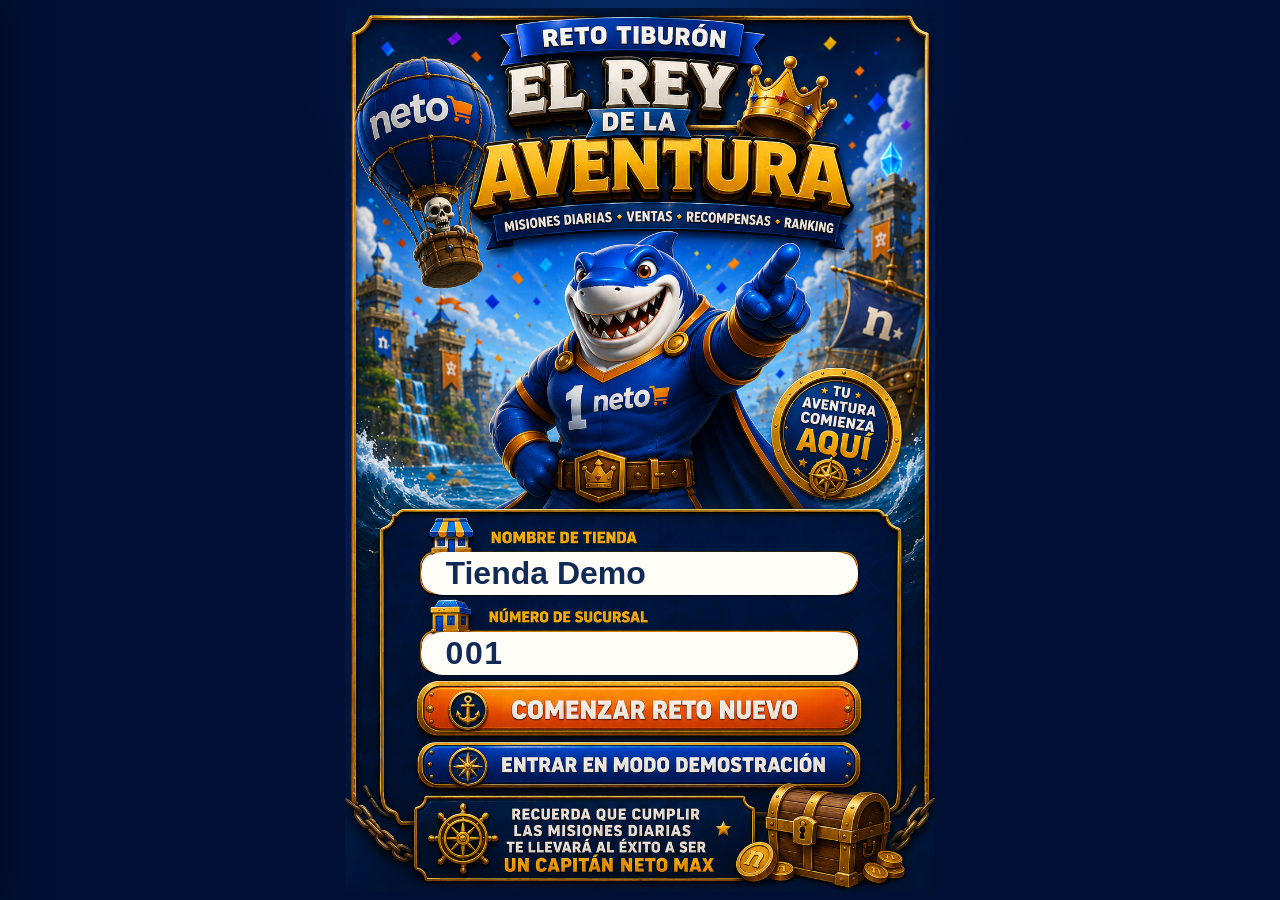
==== commit 7862b2c5: "act" ====
--- a/index.html
+++ b/index.html
@@ -3,86 +3,243 @@
 <head>
   <meta charset="utf-8">
   <meta name="viewport" content="width=device-width,initial-scale=1,viewport-fit=cover">
-  <meta name="theme-color" content="#031a52">
+  <meta name="theme-color" content="#03194f">
   <title>Reto Tiburón</title>
   <link rel="manifest" href="manifest.webmanifest">
-  <link rel="stylesheet" href="styles.css?v=50">
+  <link rel="stylesheet" href="styles.css?v=60">
+  <link rel="stylesheet" href="match3.css?v=60">
 </head>
 <body>
-  <main id="app">
-    <!-- 1. Registro oficial -->
-    <section id="storeScreen" class="screen" aria-label="Registro de sucursal">
-      <div class="artboard artboard-register">
-        <img src="assets/registro-oficial.png" alt="Reto Tiburón: El Rey de la Aventura">
-        <input id="storeName" class="overlay-input store-name" maxlength="40"
-               value="Tienda Demo" autocomplete="organization" aria-label="Nombre de tienda">
-        <input id="storeCode" class="overlay-input store-code" maxlength="10"
-               value="001" inputmode="numeric" aria-label="Número de sucursal">
-        <button id="startButton" class="hotspot start-hotspot" aria-label="Comenzar reto nuevo"></button>
-        <button id="demoButton" class="hotspot demo-hotspot" aria-label="Entrar en modo demostración"></button>
+  <!-- 1. REGISTRO DE SUCURSAL OFICIAL -->
+  <section id="storeScreen" class="screen visual-screen" aria-label="Registro de sucursal">
+    <div class="artboard artboard-register">
+      <img src="assets/registro-oficial.png" alt="Reto Tiburón: El Rey de la Aventura">
+      <input id="storeName" class="overlay-input store-name" maxlength="40"
+             value="Tienda Demo" autocomplete="organization" aria-label="Nombre de tienda">
+      <input id="storeCode" class="overlay-input store-code" maxlength="10"
+             value="001" inputmode="numeric" aria-label="Número de sucursal">
+      <button id="startButton" class="hotspot start-hotspot" type="button" aria-label="Comenzar reto nuevo"></button>
+      <button id="demoButton" class="hotspot demo-hotspot" type="button" aria-label="Entrar en modo demostración"></button>
+    </div>
+  </section>
+
+  <!-- 2. ELECCIÓN DE NOMBRE OFICIAL -->
+  <section id="nameScreen" class="screen visual-screen" hidden aria-label="Elegir nombre del jugador">
+    <div class="artboard artboard-name">
+      <img src="assets/nombre-oficial-limpio.png" alt="Elige tu nombre para la aventura">
+      <input id="playerName" class="overlay-input player-name" minlength="3" maxlength="16"
+             autocomplete="nickname" placeholder="Escribe tu nombre aquí…" aria-label="Nombre de jugador">
+      <span id="counter" class="name-counter">0/16</span>
+      <span id="playerPreviewInitial" hidden>?</span>
+      <p id="playerNameError" class="player-name-error" aria-live="polite"></p>
+
+      <button class="hotspot suggestion suggestion-1" data-player-name="Tiburón Max" aria-label="Tiburón Max"></button>
+      <button class="hotspot suggestion suggestion-2" data-player-name="Capitán Azul" aria-label="Capitán Azul"></button>
+      <button class="hotspot suggestion suggestion-3" data-player-name="Rey del Mar" aria-label="Rey del Mar"></button>
+      <button class="hotspot suggestion suggestion-4" data-player-name="Mordida Veloz" aria-label="Mordida Veloz"></button>
+
+      <div class="preview-patch">
+        <strong id="previewName">Tu nombre aparecerá aquí</strong>
+        <span>Aprendiz Tiburón</span>
+        <small>Misión 1</small>
       </div>
-    </section>
-
-    <!-- 2. Elección oficial de nombre -->
-    <section id="nameScreen" class="screen" hidden aria-label="Elegir nombre del jugador">
-      <div class="artboard artboard-name">
-        <img src="assets/nombre-oficial.png" alt="Elige tu nombre para la aventura">
-        <input id="playerName" class="overlay-input player-name" minlength="3" maxlength="16"
-               autocomplete="nickname" placeholder="Escribe tu nombre aquí…" aria-label="Nombre de jugador">
-        <span id="counter" class="name-counter">0/16</span>
-
-        <button class="hotspot suggestion suggestion-1" data-name="Tiburón Max" aria-label="Tiburón Max"></button>
-        <button class="hotspot suggestion suggestion-2" data-name="Capitán Azul" aria-label="Capitán Azul"></button>
-        <button class="hotspot suggestion suggestion-3" data-name="Rey del Mar" aria-label="Rey del Mar"></button>
-        <button class="hotspot suggestion suggestion-4" data-name="Mordida Veloz" aria-label="Mordida Veloz"></button>
-
-        <div id="previewPatch" class="preview-patch">
-          <strong id="previewName">Tu nombre aparecerá aquí</strong>
-          <span>Aprendiz Tiburón</span>
-          <small>Misión 1</small>
-        </div>
-
-        <button id="adventureButton" class="hotspot adventure-hotspot" aria-label="Comenzar aventura"></button>
-        <button id="backStoreButton" class="back-button" type="button">‹ Volver a la sucursal</button>
+
+      <button id="adventureButton" class="hotspot adventure-hotspot" type="button" aria-label="Comenzar aventura"></button>
+      <button id="backStoreButton" class="back-hotspot" type="button" aria-label="Volver a sucursal"></button>
+    </div>
+  </section>
+
+  <!-- 3. PANTALLA PRINCIPAL OFICIAL -->
+  <main id="mainScreen" hidden>
+    <div class="viewport">
+      <section class="game-stage" aria-label="Panel principal de Reto Tiburón">
+        <canvas id="mainCanvas" width="900" height="1600"></canvas>
+        <button id="menuButton" class="hit menu-hit" type="button" aria-label="Abrir menú"></button>
+        <button id="notificationButton" class="hit notice-hit" type="button" aria-label="Ver avisos"></button>
+        <button id="rankingToggle" class="hit ranking-hit" type="button" aria-label="Ver ranking completo"></button>
+        <button id="validateButton" class="hit validate-hit" type="button" aria-label="Validar misión"></button>
+        <button class="hit chip-hit chip-1" data-category="Recargas" type="button" aria-label="Recargas"></button>
+        <button class="hit chip-hit chip-2" data-category="Producto adoptado" type="button" aria-label="Producto adoptado"></button>
+        <button class="hit chip-hit chip-3" data-category="Cerveza" type="button" aria-label="Cerveza"></button>
+        <button class="hit chip-hit chip-4" data-category="Cañonetos" type="button" aria-label="Cañonetos"></button>
+      </section>
+    </div>
+    <button id="audioUnlockBanner" class="audio-banner" type="button">🔊 Toca para activar música y sonidos</button>
+  </main>
+
+  <!-- MENÚ -->
+  <aside id="drawer" class="drawer" aria-hidden="true">
+    <button id="closeDrawer" class="drawer-close" type="button">×</button>
+    <h2>Reto Tiburón</h2>
+    <p id="drawerPlayer">Jugador</p>
+    <small id="drawerRank">Aprendiz Tiburón</small>
+    <p id="drawerStore" class="drawer-store">Tienda</p>
+    <small id="drawerCode">Sucursal 001</small>
+    <button id="changePlayerNameButton" type="button">✏️ Cambiar nombre del jugador</button>
+    <button id="calendarButton" type="button">📅 Misiones del mes</button>
+    <button id="bonusGameDrawerButton" type="button">🎮 Reto de bonificación</button>
+    <button id="musicToggle" type="button">🎵 Música <b>Activada</b></button>
+    <button id="effectsToggle" type="button">🔔 Efectos <b>Activados</b></button>
+    <button id="resetButton" type="button">↺ Reiniciar progreso</button>
+    <button id="logoutButton" type="button">Salir de la sucursal</button>
+  </aside>
+  <div id="drawerShade" class="drawer-shade"></div>
+
+  <div id="notificationPanel" class="notification-panel" hidden>
+    <strong>Avisos</strong>
+    <span>• La evidencia fotográfica es obligatoria.</span>
+    <span>• Cumple la mini misión para desbloquear Match‑3.</span>
+    <span>• La música seleccionada es Funk de ventas.</span>
+  </div>
+
+  <!-- VALIDACIÓN DE MISIÓN -->
+  <dialog id="validationDialog" class="clean-dialog evidence-dialog">
+    <form id="validationForm" method="dialog">
+      <button id="cancelValidation" type="button" class="close">×</button>
+      <p class="eyebrow">VALIDAR MISIÓN</p>
+      <h2 id="validationTitle">Resultado del día</h2>
+      <p id="validationHelp">Captura el resultado alcanzado.</p>
+
+      <label>Resultado
+        <input id="resultInput" type="number" min="0" step="1" inputmode="decimal" required>
+      </label>
+
+      <section class="photo-evidence">
+        <div class="photo-evidence-title">
+          <strong>Evidencia fotográfica</strong>
+          <span>OBLIGATORIA</span>
+        </div>
+        <p>Toma una foto que compruebe el cumplimiento. Sin evidencia no se desbloquea la siguiente misión.</p>
+        <input id="missionEvidencePhoto" class="photo-file-input" type="file" accept="image/*" capture="environment">
+        <label for="missionEvidencePhoto" class="photo-capture-button">📷 Tomar foto o elegir imagen</label>
+        <div id="missionEvidencePreviewWrap" class="photo-preview-wrap" hidden>
+          <img id="missionEvidencePreview" alt="Vista previa de evidencia">
+          <button id="removeMissionEvidence" type="button" class="photo-remove-button">Cambiar foto</button>
+        </div>
+        <small id="missionEvidenceStatus" class="photo-status">Debes agregar una fotografía para continuar.</small>
+      </section>
+
+      <button id="validationSubmitButton" class="primary" type="submit">Comprobar misión</button>
+    </form>
+  </dialog>
+
+  <!-- RANKING Y CALENDARIO -->
+  <dialog id="rankingDialog" class="clean-dialog">
+    <section>
+      <button id="closeRanking" type="button" class="close">×</button>
+      <p class="eyebrow">RANKING COMPLETO</p>
+      <h2>Tabla general</h2>
+      <div id="rankingFullList" class="list"></div>
+    </section>
+  </dialog>
+
+  <dialog id="calendarDialog" class="clean-dialog">
+    <section>
+      <button id="closeCalendar" type="button" class="close">×</button>
+      <p class="eyebrow">30 MISIONES</p>
+      <h2>Calendario mensual</h2>
+      <div id="missionCalendar" class="list"></div>
+    </section>
+  </dialog>
+
+  <!-- CELEBRACIÓN DE MISIÓN -->
+  <section id="completionOverlay" class="completion-overlay" hidden>
+    <div class="completion-stage">
+      <canvas id="completionCanvas" width="1024" height="1536"></canvas>
+      <button id="closeCompletion" class="hit completion-close-hit" type="button" aria-label="Cerrar"></button>
+      <button id="continueCompletion" class="hit completion-continue-hit" type="button" aria-label="Continuar"></button>
+    </div>
+  </section>
+
+  <!-- ELECCIÓN Y MINI MISIÓN DE MATCH-3 -->
+  <dialog id="bonusChoiceDialog" class="clean-dialog bonus-choice">
+    <section>
+      <p class="eyebrow">RETO DESBLOQUEADO</p>
+      <h2>¿Quieres jugar la bonificación?</h2>
+      <p>La misión de ventas ya quedó guardada. El Match‑3 entrega netocoins adicionales.</p>
+      <button id="playBonusButton" class="primary" type="button">🎮 Jugar reto de bonificación</button>
+      <button id="skipBonusButton" class="secondary" type="button">Continuar sin jugar</button>
+    </section>
+  </dialog>
+
+  <dialog id="bonusMissionDialog" class="clean-dialog evidence-dialog bonus-mission-dialog">
+    <form id="bonusMissionForm" method="dialog">
+      <button id="cancelBonusMission" type="button" class="close">×</button>
+      <p class="eyebrow">MINI MISIÓN DE ACCESO</p>
+      <div class="mini-mission-medal">🏅</div>
+      <h2>Entrega una distinción neto</h2>
+      <p id="bonusMissionHelp">Reconoce a un colaborador y toma una foto como evidencia para desbloquear el Match‑3.</p>
+
+      <section class="photo-evidence bonus-photo-evidence">
+        <div class="photo-evidence-title">
+          <strong>Evidencia fotográfica</strong>
+          <span>OBLIGATORIA</span>
+        </div>
+        <input id="bonusEvidencePhoto" class="photo-file-input" type="file" accept="image/*" capture="environment">
+        <label for="bonusEvidencePhoto" class="photo-capture-button">📷 Tomar foto de la distinción</label>
+        <div id="bonusEvidencePreviewWrap" class="photo-preview-wrap" hidden>
+          <img id="bonusEvidencePreview" alt="Vista previa de la mini misión">
+          <button id="removeBonusEvidence" type="button" class="photo-remove-button">Cambiar foto</button>
+        </div>
+        <small id="bonusEvidenceStatus" class="photo-status">La fotografía es necesaria para abrir el reto de bonificación.</small>
+      </section>
+
+      <button id="bonusMissionSubmitButton" class="primary green-action" type="submit">Validar evidencia y jugar</button>
+    </form>
+  </dialog>
+
+  <!-- MATCH-3 -->
+  <dialog class="match3-dialog" id="match3Dialog">
+    <section class="match3-shell">
+      <header class="match3-top">
+        <button class="match3-back" id="match3Close" type="button" aria-label="Cerrar Match-3">←</button>
+        <div class="match3-title">
+          <small>RETO DE BONIFICACIÓN</small>
+          <strong>Reto Tiburón<span>🛒</span></strong>
+        </div>
+        <button class="match3-sound" type="button" aria-label="Activar o silenciar música">🎵</button>
+      </header>
+
+      <section class="match3-hud">
+        <div class="match3-metric"><small>Nivel</small><strong id="match3Level">BONO 1</strong></div>
+        <div class="match3-metric"><small>Movimientos</small><strong id="match3Moves">25</strong></div>
+        <div class="match3-metric bonus"><small>Bono estimado</small><strong id="match3Bonus">145 nc</strong></div>
+      </section>
+
+      <div class="match3-rank">Rango: <strong id="match3Rank">Aprendiz Tiburón</strong></div>
+      <section class="match3-objectives" id="match3Objectives"></section>
+      <div class="match3-board-wrap">
+        <div class="match3-board" id="match3Board" role="grid" aria-label="Tablero Match-3 de 9 por 9"></div>
       </div>
-    </section>
-
-    <!-- 3. Pantalla principal oficial -->
-    <section id="mainScreen" class="screen" hidden aria-label="Pantalla principal">
-      <div class="artboard artboard-main">
-        <img src="assets/principal-oficial.png" alt="Panel principal de Reto Tiburón">
-        <div class="replace-label top-coin-label">netocoins</div>
-        <div class="replace-label mission-coin-label">netocoins</div>
-        <div class="replace-label next-coin-label">netocoins</div>
-        <button id="menuButton" class="hotspot main-menu" aria-label="Abrir menú"></button>
-        <button id="validateButton" class="hotspot validate-hotspot" aria-label="Validar misión"></button>
+      <div class="match3-message" id="match3Message">Alinea 3 o más fichas.</div>
+      <div class="match3-legend">
+        <span>4 = 🚀 cohete</span><span>5 = 🌈 bola</span><span>L/T = 💣 bomba</span>
       </div>
-    </section>
-  </main>
-
-  <dialog id="menuDialog">
-    <section class="dialog-card">
-      <button class="dialog-close" data-close="menuDialog">×</button>
-      <p class="eyebrow">PERFIL DE AVENTURA</p>
-      <h2 id="menuPlayer">Jugador</h2>
-      <p id="menuStore">Sucursal</p>
-      <button id="changePlayer">Cambiar nombre del jugador</button>
-      <button id="changeStore">Cambiar sucursal</button>
-      <button id="clearProgress">Borrar datos de esta versión</button>
-    </section>
-  </dialog>
-
-  <dialog id="scopeDialog">
-    <section class="dialog-card">
-      <button class="dialog-close" data-close="scopeDialog">×</button>
-      <p class="eyebrow">VERSIÓN VISUAL APROBADA</p>
-      <h2>Las tres pantallas están listas</h2>
-      <p>Esta entrega congela el registro, la elección de nombre y el diseño principal. La validación de misiones se conectará de nuevo después de aprobar visualmente esta base.</p>
-      <button class="primary" data-close="scopeDialog">Entendido</button>
+      <div class="match3-score-line">Puntuación: <strong id="match3Score">0</strong></div>
+
+      <section class="match3-result" id="match3Result" hidden>
+        <div class="match3-success-card" id="match3SuccessCard">
+          <canvas id="match3ResultCanvas" width="424" height="613" aria-label="Reto superado"></canvas>
+          <button id="match3ResultContinue" class="match3-result-hit match3-result-continue-hit" type="button" aria-label="Continuar"></button>
+          <button id="match3Exit" class="match3-result-hit match3-result-exit-hit" type="button" aria-label="Salir"></button>
+        </div>
+        <div class="match3-lose-card" id="match3LoseCard" hidden>
+          <div class="match3-result-star">✦</div>
+          <h2 id="match3LoseTitle">Sin movimientos</h2>
+          <p id="match3LoseText">Estuviste cerca. Puedes intentarlo otra vez sin perder tu misión diaria.</p>
+          <div class="match3-result-actions">
+            <button class="match3-primary" id="match3Retry" type="button">Volver a intentar</button>
+            <button class="match3-secondary" id="match3LoseExit" type="button">Salir</button>
+          </div>
+        </div>
+      </section>
     </section>
   </dialog>
 
   <div id="toast" class="toast" aria-live="polite"></div>
-  <script src="app.js?v=50"></script>
+  <audio id="backgroundMusic" preload="auto" loop src="assets/audio/music-funk-de-ventas.mp3"></audio>
+
+  <script src="app.js?v=60"></script>
+  <script src="match3.js?v=60"></script>
 </body>
 </html>
--- a/styles.css
+++ b/styles.css
@@ -21,20 +21,88 @@
 .start-hotspot{left:12.2%;top:76.17%;width:75.2%;height:6.15%}
 .demo-hotspot{left:12.2%;top:83.12%;width:75.2%;height:5.55%}
 
-.player-name{left:35.65%;top:41.35%;width:34.9%;height:5.25%;padding:0 2%;border:3px solid #f8ac13;border-radius:14px;background:#07152e;color:#fff;font-size:clamp(13px,2.8vw,26px)}
+.player-name{
+  left:37.0%;
+  top:42.0%;
+  width:32.9%;
+  height:3.95%;
+  padding:0 1.5%;
+  border:0;
+  border-radius:8px;
+  background:#091827;
+  color:#fff;
+  font-size:clamp(13px,2.65vw,26px);
+  box-shadow:none;
+}
 .player-name::placeholder{color:#acb2c0}
-.name-counter{position:absolute;left:65.8%;top:47.35%;font-size:clamp(9px,1.8vw,17px);font-weight:800;color:#a9b7d9}
+.name-counter{
+  position:absolute;
+  left:66.2%;
+  top:47.25%;
+  width:4.8%;
+  text-align:right;
+  font-size:clamp(9px,1.65vw,17px);
+  font-weight:800;
+  color:#a9b7d9;
+}
 .suggestion{top:53.72%;height:3.8%}
 .suggestion-1{left:27.3%;width:11.2%}
 .suggestion-2{left:39.2%;width:10.7%}
 .suggestion-3{left:50.2%;width:10.9%}
 .suggestion-4{left:61.7%;width:11.6%}
-.preview-patch{position:absolute;left:42.4%;top:66.4%;width:28.7%;height:7.55%;padding:1% 1.5%;display:flex;flex-direction:column;justify-content:center;background:#062157;color:#fff;border-radius:8px}
-.preview-patch strong{display:block;color:#ffbf24;font-size:clamp(11px,2.3vw,23px);line-height:1.1;white-space:nowrap;overflow:hidden;text-overflow:ellipsis}
-.preview-patch span{display:block;margin-top:4px;color:#64d9ff;font-size:clamp(9px,1.8vw,18px);font-weight:800}
-.preview-patch small{display:block;margin-top:3px;font-size:clamp(8px,1.5vw,15px);font-weight:800}
+.preview-patch{
+  position:absolute;
+  left:41.65%;
+  top:66.25%;
+  width:28.1%;
+  height:8.2%;
+  padding:1.0% 1.5%;
+  display:flex;
+  flex-direction:column;
+  justify-content:center;
+  background:#041f4b;
+  color:#fff;
+  border-radius:7px;
+}
+.preview-patch strong{
+  display:block;
+  color:#ffbf24;
+  font-size:clamp(11px,2.1vw,22px);
+  line-height:1.08;
+  white-space:nowrap;
+  overflow:hidden;
+  text-overflow:ellipsis;
+}
+.preview-patch span{
+  display:block;
+  margin-top:5px;
+  color:#64d9ff;
+  font-size:clamp(9px,1.75vw,18px);
+  font-weight:800;
+}
+.preview-patch small{
+  display:block;
+  margin-top:4px;
+  color:#fff;
+  font-size:clamp(8px,1.45vw,15px);
+  font-weight:800;
+}
 .adventure-hotspot{left:29.2%;top:78.24%;width:41.5%;height:7.1%}
-.back-button{position:absolute;z-index:5;left:50%;bottom:1.2%;transform:translateX(-50%);border:1px solid #ffffff55;border-radius:999px;padding:7px 13px;background:#001844cc;color:#fff;font-size:12px;font-weight:900}
+.back-button{
+  position:absolute;
+  z-index:5;
+  left:1.5%;
+  top:1.2%;
+  width:8%;
+  height:6%;
+  overflow:hidden;
+  border:0;
+  padding:0;
+  background:transparent;
+  color:transparent;
+  font-size:0;
+  cursor:pointer;
+}
 
 .main-menu{left:3.5%;top:2.2%;width:11%;height:6.5%}
 .validate-hotspot{left:5.2%;top:92.25%;width:89.5%;height:6.2%}
@@ -43,19 +111,152 @@
 .mission-coin-label{left:26.3%;top:38.4%;width:22.7%;padding:4px 1px;background:#092b72;color:#fff;font-size:clamp(12px,2.2vw,22px)}
 .next-coin-label{left:70.3%;top:65.15%;width:13.5%;padding:3px 1px;background:#fff9f0;color:#68718a;font-size:clamp(7px,1.4vw,14px)}
 
-dialog{border:0;padding:0;background:transparent;width:min(91vw,420px)}
-dialog::backdrop{background:#00102ddd;backdrop-filter:blur(5px)}
-.dialog-card{position:relative;padding:25px 20px;border:2px solid #ffb11e;border-radius:22px;background:linear-gradient(180deg,#08499e,#031b58);color:#fff;box-shadow:0 20px 60px #000c}
-.dialog-card h2{text-align:center;margin:5px 0 8px;font-size:28px}
-.dialog-card p{text-align:center;color:#d8e7ff;line-height:1.4}
-.dialog-card button:not(.dialog-close){display:block;width:100%;margin-top:10px;padding:12px;border:1px solid #ffffff55;border-radius:999px;background:#ffffff14;color:#fff;font-weight:900}
-.dialog-card .primary{background:linear-gradient(#ff9a11,#ff6300)!important;border-color:#ffd36c!important}
-.dialog-close{position:absolute;right:10px;top:9px;width:36px;height:36px;border:0;border-radius:50%;background:#e64b34;color:#fff;font-size:24px;font-weight:900}
-.eyebrow{text-align:center!important;margin:0;color:#ffbb25!important;font-size:11px;font-weight:950;letter-spacing:.1em}
-.toast{position:fixed;z-index:50;left:50%;bottom:18px;transform:translate(-50%,25px);opacity:0;padding:11px 16px;border-radius:999px;background:#061e59;color:#fff;font-weight:900;box-shadow:0 10px 30px #0009;transition:.2s;pointer-events:none}
-.toast.show{opacity:1;transform:translate(-50%,0)}
-@media(max-height:650px){
-  .screen{place-items:start center;overflow:auto}
-  .artboard{max-height:none}
-  .artboard-register,.artboard-name,.artboard-main{width:100vw;height:auto}
-}
+
+#appShell{min-height:100svh}
+.viewport{min-height:100svh;display:grid;place-items:center;background:#02133d;padding:0}
+.game-stage{position:relative;width:min(100vw,calc(100svh * .5625));aspect-ratio:9/16;overflow:hidden;background:#03194f}
+.game-stage canvas,.completion-stage canvas{width:100%;height:100%;display:block}
+.hit{position:absolute;border:0;background:transparent;padding:0;cursor:pointer}
+.menu-hit{left:2.5%;top:1.7%;width:10%;height:7%}.notice-hit{right:2.5%;top:1.7%;width:10%;height:7%}
+.ranking-hit{right:5%;top:69.4%;width:30%;height:4%}.validate-hit{left:5%;right:5%;bottom:2.3%;height:7%}
+.chip-hit{bottom:9.4%;height:4.8%}.chip-1{left:5%;width:22%}.chip-2{left:28%;width:23%}.chip-3{left:52%;width:21%}.chip-4{right:5%;width:21%}
+.audio-banner{position:fixed;z-index:12;left:50%;bottom:max(8px,env(safe-area-inset-bottom));transform:translateX(-50%);width:min(92vw,520px);border:0;border-radius:999px;padding:11px;background:#078bea;color:#fff;font-weight:900;box-shadow:0 6px 20px #0005}
+.drawer{position:fixed;z-index:40;left:0;top:0;bottom:0;width:min(82vw,340px);padding:28px 18px;background:#061a4c;color:#fff;transform:translateX(-105%);transition:.25s;box-shadow:12px 0 40px #0009}
+.drawer.open{transform:translateX(0)}.drawer h2{font-size:26px;margin:20px 0 4px}.drawer p{font-weight:900;margin:0}.drawer small{color:#cbd9fa}
+.drawer button:not(.drawer-close){display:block;width:100%;margin-top:11px;padding:12px;border:1px solid #ffffff24;border-radius:13px;background:#ffffff12;color:#fff;text-align:left;font-weight:800}
+.drawer-close{position:absolute;right:12px;top:10px;border:0;background:none;color:#fff;font-size:30px}
+.drawer-shade{display:none;position:fixed;z-index:35;inset:0;background:#0009}.drawer.open+.drawer-shade{display:block}
+.notification-panel{position:fixed;z-index:30;right:12px;top:70px;width:min(88vw,330px);padding:14px;border-radius:15px;background:#071d55;color:#fff;box-shadow:0 15px 40px #0009}.notification-panel span{display:block;margin-top:7px;font-size:13px}
+.clean-dialog{width:min(92vw,470px);border:0;border-radius:23px;padding:0;background:transparent}.clean-dialog::backdrop{background:#00102dcc;backdrop-filter:blur(5px)}
+.clean-dialog>form,.clean-dialog>section{position:relative;padding:24px;border-radius:23px;background:#fff;color:var(--ink);max-height:85svh;overflow:auto}.clean-dialog h2{margin:7px 0 8px;text-align:center}.clean-dialog p{text-align:center;color:#65718b}.close{position:absolute;right:12px;top:10px;width:36px;height:36px;border:0;border-radius:50%;background:#e64a34;color:#fff;font-size:24px;font-weight:900}
+.list{display:grid;gap:8px;margin-top:14px}.list button,.rank-item{width:100%;border:1px solid #d8deea;border-radius:13px;padding:11px;background:#fff;color:#08245d;text-align:left}.rank-item{display:flex;justify-content:space-between;font-weight:900}
+.completion-overlay{position:fixed;z-index:70;inset:0;display:grid;place-items:center;background:#00102dde;backdrop-filter:blur(5px)}
+.completion-stage{position:relative;width:min(96vw,calc(96svh * .6666667));aspect-ratio:2/3;max-height:96svh}
+.completion-close-hit{right:11%;top:12.5%;width:10%;height:8%}.completion-continue-hit{left:31%;right:31%;bottom:11.5%;height:8%}
+.bonus-choice .primary{background:linear-gradient(#75dc1c,#3aa500)}.bonus-choice .secondary{margin-top:9px}
+.toast{position:fixed;z-index:100;left:50%;bottom:20px;transform:translate(-50%,30px);opacity:0;padding:12px 17px;border-radius:999px;background:#071d55;color:#fff;font-weight:900;transition:.2s;pointer-events:none}.toast.show{opacity:1;transform:translate(-50%,0)}
+@media(min-width:700px){.game-stage{border-radius:26px;box-shadow:0 25px 70px #000b}.viewport{padding:20px}}
+
+
+
+/* Evidencia fotográfica obligatoria */
+.evidence-dialog>form{padding-top:28px}
+.photo-evidence{
+  margin-top:16px;
+  padding:14px;
+  border:2px solid #d8dfeb;
+  border-radius:17px;
+  background:linear-gradient(180deg,#f8fbff,#edf5ff);
+}
+.photo-evidence-title{display:flex;align-items:center;justify-content:space-between;gap:10px}
+.photo-evidence-title strong{color:#08245d;font-size:14px}
+.photo-evidence-title span{
+  flex:none;
+  padding:4px 8px;
+  border-radius:999px;
+  background:#e74431;
+  color:#fff;
+  font-size:9px;
+  font-weight:950;
+  letter-spacing:.06em;
+}
+.photo-evidence>p{margin:7px 0 11px!important;text-align:left!important;font-size:12px;line-height:1.35;color:#66738e!important}
+.photo-file-input{
+  position:absolute!important;
+  width:1px!important;
+  height:1px!important;
+  overflow:hidden!important;
+  clip:rect(0 0 0 0)!important;
+  clip-path:inset(50%)!important;
+  white-space:nowrap!important;
+}
+.photo-capture-button{
+  display:flex!important;
+  align-items:center;
+  justify-content:center;
+  width:100%;
+  min-height:48px;
+  margin-top:8px!important;
+  padding:12px;
+  border:2px solid #087edc;
+  border-radius:999px;
+  background:linear-gradient(#22b8ff,#0877db);
+  color:#fff;
+  font-weight:950!important;
+  font-size:14px!important;
+  text-align:center;
+  cursor:pointer;
+  box-shadow:0 4px 0 #0754a9;
+}
+.photo-capture-button:active{transform:translateY(2px);box-shadow:0 2px 0 #0754a9}
+.photo-preview-wrap{
+  position:relative;
+  margin-top:12px;
+  overflow:hidden;
+  border:3px solid #0a79d5;
+  border-radius:15px;
+  background:#061a4b;
+}
+.photo-preview-wrap img{
+  display:block;
+  width:100%;
+  max-height:260px;
+  object-fit:contain;
+  background:#03143f;
+}
+.photo-remove-button{
+  position:absolute;
+  right:8px;
+  bottom:8px;
+  border:1px solid #fff8;
+  border-radius:999px;
+  padding:7px 10px;
+  background:#001843dd;
+  color:#fff;
+  font-size:11px;
+  font-weight:900;
+}
+.photo-status{display:block;margin-top:9px;color:#b02c22;font-weight:850;text-align:center;line-height:1.3}
+.photo-status.ready{color:#16813b}
+.evidence-dialog .primary[disabled]{opacity:.58;cursor:wait}
+.mini-mission-medal{
+  width:74px;height:74px;margin:2px auto 9px;border-radius:50%;
+  display:grid;place-items:center;font-size:39px;
+  background:radial-gradient(circle at 35% 25%,#fff6aa,#ffc22b 42%,#e97800 78%);
+  border:5px solid #fff0a0;box-shadow:0 7px 0 #a64f00,0 0 24px #ff9a0066;
+}
+.bonus-mission-dialog h2{color:#08245d}
+.bonus-photo-evidence{background:linear-gradient(180deg,#fffaf2,#fff0d9);border-color:#f0c48f}
+.green-action{background:linear-gradient(#79dc1f,#36a300)!important;box-shadow:0 4px 0 #247700}
+
+
+body{color:#fff}
+.visual-screen{min-height:100svh}
+#mainScreen{min-height:100svh}
+#mainScreen[hidden]{display:none!important}
+#storeScreen[hidden],#nameScreen[hidden]{display:none!important}
+
+.player-name-error{
+  position:absolute;
+  left:35%;
+  top:48.1%;
+  width:36%;
+  min-height:1.6%;
+  margin:0;
+  color:#ffd4cb;
+  text-align:center;
+  font-size:clamp(8px,1.5vw,15px);
+  font-weight:900;
+}
+.back-hotspot{
+  position:absolute;
+  left:1.5%;
+  top:1.2%;
+  width:9%;
+  height:7%;
+  border:0;
+  background:transparent;
+}
+#appShell{display:none!important}
+.drawer-store{margin-top:13px!important;color:#a9c8ff}
+.match3-score-line{text-align:center;margin-top:7px;color:#dce9ff;font-size:12px}
--- a/match3.css
+++ b/match3.css
@@ -0,0 +1,67 @@
+.match3-dialog{width:min(100vw,620px);max-width:620px;height:min(100dvh,940px);max-height:100dvh;margin:auto;padding:0;border:0;background:transparent;overflow:hidden}
+.match3-dialog::backdrop{background:rgba(0,8,35,.92);backdrop-filter:blur(5px)}
+.match3-shell{position:relative;min-height:100%;display:flex;flex-direction:column;padding:12px 12px calc(14px + env(safe-area-inset-bottom));overflow:auto;color:#fff;background:radial-gradient(circle at 78% 8%,rgba(35,203,255,.42),transparent 25%),linear-gradient(180deg,#0757bd 0%,#052b80 43%,#02163f 100%)}
+.match3-top{display:grid;grid-template-columns:46px 1fr 46px;align-items:center;gap:8px}.match3-back,.match3-sound{width:44px;height:44px;border:2px solid rgba(255,255,255,.2);border-radius:50%;background:rgba(255,255,255,.09);color:#fff;font-size:22px}.match3-title{text-align:center}.match3-title small{display:block;color:#9ee9ff;font-size:11px;font-weight:900;letter-spacing:.08em}.match3-title strong{display:block;font-size:clamp(22px,6vw,34px);line-height:1;font-style:italic}.match3-title strong span{color:#ff7200}
+.match3-hud{display:grid;grid-template-columns:repeat(3,minmax(0,1fr));gap:8px;margin-top:10px}.match3-metric{min-width:0;padding:9px 6px;border-radius:15px;background:#fff;color:#08245d;text-align:center;box-shadow:0 5px 0 rgba(0,16,56,.22)}.match3-metric small{display:block;font-size:9px;font-weight:850}.match3-metric strong{display:block;margin-top:1px;color:#0757c6;font-size:clamp(17px,5vw,24px);white-space:nowrap}.match3-metric.bonus strong{color:#ff6900}
+.match3-objectives{display:flex;gap:7px;margin-top:10px;overflow-x:auto;padding:1px 1px 5px;scrollbar-width:none}.match3-objectives::-webkit-scrollbar{display:none}.match3-objective{flex:1 0 116px;display:grid;grid-template-columns:34px 1fr;align-items:center;gap:7px;padding:8px;border:2px solid rgba(255,255,255,.18);border-radius:14px;background:rgba(2,24,72,.72)}.match3-objective.done{border-color:#75dc25;background:rgba(29,112,15,.55)}.match3-objective-icon{width:34px;height:34px;border-radius:11px;display:grid;place-items:center;font-size:20px;background:rgba(255,255,255,.14)}.match3-objective small{display:block;color:#cfe4ff;font-size:9px}.match3-objective strong{display:block;font-size:15px;line-height:1.1}
+.match3-board-wrap{position:relative;margin-top:8px;padding:7px;border:3px solid #1bd1ff;border-radius:20px;background:linear-gradient(180deg,#04358b,#021b58);box-shadow:0 0 20px rgba(20,201,255,.42),inset 0 0 0 3px rgba(255,255,255,.08)}
+.match3-board{display:grid;grid-template-columns:repeat(9,minmax(0,1fr));gap:3px;aspect-ratio:1/1;touch-action:none;user-select:none;-webkit-user-select:none}
+.match3-gem{position:relative;min-width:0;padding:0;border:0;border-radius:24%;display:grid;place-items:center;aspect-ratio:1/1;color:#fff;font-size:clamp(15px,5.7vw,29px);line-height:1;box-shadow:inset 0 3px 0 rgba(255,255,255,.42),inset 0 -4px 0 rgba(0,0,0,.22),0 2px 2px rgba(0,0,0,.25);transition:transform .18s ease,opacity .18s ease,filter .18s ease}.match3-gem::after{content:'';position:absolute;inset:10% 13% auto;height:24%;border-radius:50%;background:rgba(255,255,255,.28);transform:rotate(-18deg)}.match3-gem.selected{transform:scale(1.12);z-index:3;filter:brightness(1.25);outline:3px solid #fff}.match3-gem.invalid{animation:match3Shake .26s ease}.match3-gem.removing{transform:scale(.1) rotate(35deg);opacity:0}.match3-gem.new-gem{animation:gemDrop .25s ease}.match3-gem.empty{opacity:0;pointer-events:none}
+.match3-gem[data-type="0"]{background:linear-gradient(145deg,#29caff,#0874dc)}.match3-gem[data-type="1"]{background:linear-gradient(145deg,#80e84d,#28a635)}.match3-gem[data-type="2"]{background:linear-gradient(145deg,#ffd843,#e9a000)}.match3-gem[data-type="3"]{background:linear-gradient(145deg,#da6aff,#8831c8)}.match3-gem[data-type="4"]{background:linear-gradient(145deg,#ffac2f,#ff6500)}.match3-gem[data-type="5"]{background:linear-gradient(145deg,#ff5f66,#d71f3a)}
+.match3-gem.special::before{position:absolute;z-index:2;right:-1px;bottom:-2px;min-width:21px;height:21px;padding:0 2px;border:2px solid #fff;border-radius:50%;display:grid;place-items:center;background:#05266e;color:#fff;font-size:12px;font-weight:950;box-shadow:0 2px 0 rgba(0,0,0,.3)}.match3-gem.rocketH::before{content:'↔'}.match3-gem.rocketV::before{content:'↕'}.match3-gem.bomb::before{content:'✹';background:#e93d22}.match3-gem.color::before{content:'★';background:conic-gradient(#ff4b4b,#ffd23f,#4fd457,#2ac8ff,#9b4dff,#ff4b4b)}.match3-gem.color{background:radial-gradient(circle at 35% 30%,#fff 0 7%,#ffe36a 10%,#f34475 27%,#6c4cff 46%,#17c7dc 66%,#12142f 86%)}
+.match3-message{min-height:34px;margin:8px 3px 0;padding:8px 10px;border-radius:12px;background:rgba(255,255,255,.09);color:#e6f2ff;text-align:center;font-size:12px;font-weight:750}.match3-legend{display:flex;justify-content:center;gap:12px;margin-top:7px;color:#bdd4fa;font-size:10px}.match3-legend span{white-space:nowrap}
+@keyframes match3Shake{0%,100%{transform:translateX(0)}25%{transform:translateX(-7px)}75%{transform:translateX(7px)}}@keyframes gemDrop{0%{transform:translateY(-40%) scale(.75);opacity:.2}100%{transform:none;opacity:1}}
+@media(max-width:390px){.match3-shell{padding:9px 8px calc(10px + env(safe-area-inset-bottom))}.match3-board-wrap{padding:5px;border-radius:16px}.match3-board{gap:2px}.match3-objective{flex-basis:105px;padding:6px}.match3-result-shark{top:190px;width:47%}.match3-result-reward{width:84%}}
+
+.match3-result{position:absolute;z-index:20;inset:0;display:grid;place-items:center;padding:10px;background:rgba(0,12,45,.88);backdrop-filter:blur(5px)}
+.match3-result[hidden]{display:none}
+
+.match3-success-card{
+  position:relative;
+  width:min(96vw,424px);
+  aspect-ratio:424/613;
+  max-height:94dvh;
+  overflow:hidden;
+  background:#65031f;
+  border:0;
+  border-radius:0;
+  box-shadow:0 20px 48px rgba(0,0,0,.62);
+}
+.match3-success-card canvas{
+  display:block;
+  width:100%;
+  height:100%;
+}
+.match3-result-hit{
+  position:absolute;
+  z-index:5;
+  border:0;
+  background:transparent;
+  cursor:pointer;
+  padding:0;
+}
+.match3-result-continue-hit{
+  left:25.3%;
+  top:75.6%;
+  width:52.2%;
+  height:8.4%;
+}
+.match3-result-exit-hit{
+  left:25.3%;
+  top:84.5%;
+  width:52.2%;
+  height:8.3%;
+}
+.match3-lose-card{position:relative;width:min(90%,390px);padding:64px 24px 24px;border:5px solid #3bd5ff;border-radius:30px;background:radial-gradient(circle at 50% 22%,#1ac8ff 0 8%,#0750a8 34%,#021843 78%);text-align:center;box-shadow:inset 0 0 0 3px #9eeaff,0 18px 44px rgba(0,0,0,.55)}
+.match3-lose-card h2{margin:0;color:#fff;font-size:clamp(36px,10vw,54px);line-height:1;text-shadow:0 4px 0 #003a8c}
+.match3-lose-card p{margin:14px auto 18px;color:#fff;font-weight:750}
+.match3-result-star{font-size:90px;line-height:.8;color:#baf1ff;text-shadow:0 7px 0 #0076b5}
+.match3-result-actions{display:grid;gap:9px;width:88%;margin:14px auto 0}
+.match3-result-actions button{padding:13px;border-radius:15px;font-weight:950;font-size:18px}
+.match3-primary{border:3px solid #93e930;background:linear-gradient(#86d929,#3ca504);color:#fff;box-shadow:0 5px 0 #226b00}
+.match3-secondary{border:2px solid rgba(255,255,255,.55);background:rgba(255,255,255,.13);color:#fff}
+
+
+@media (max-height:680px){
+  .match3-success-card{width:min(91vw,calc(92dvh * .69168))}
+}
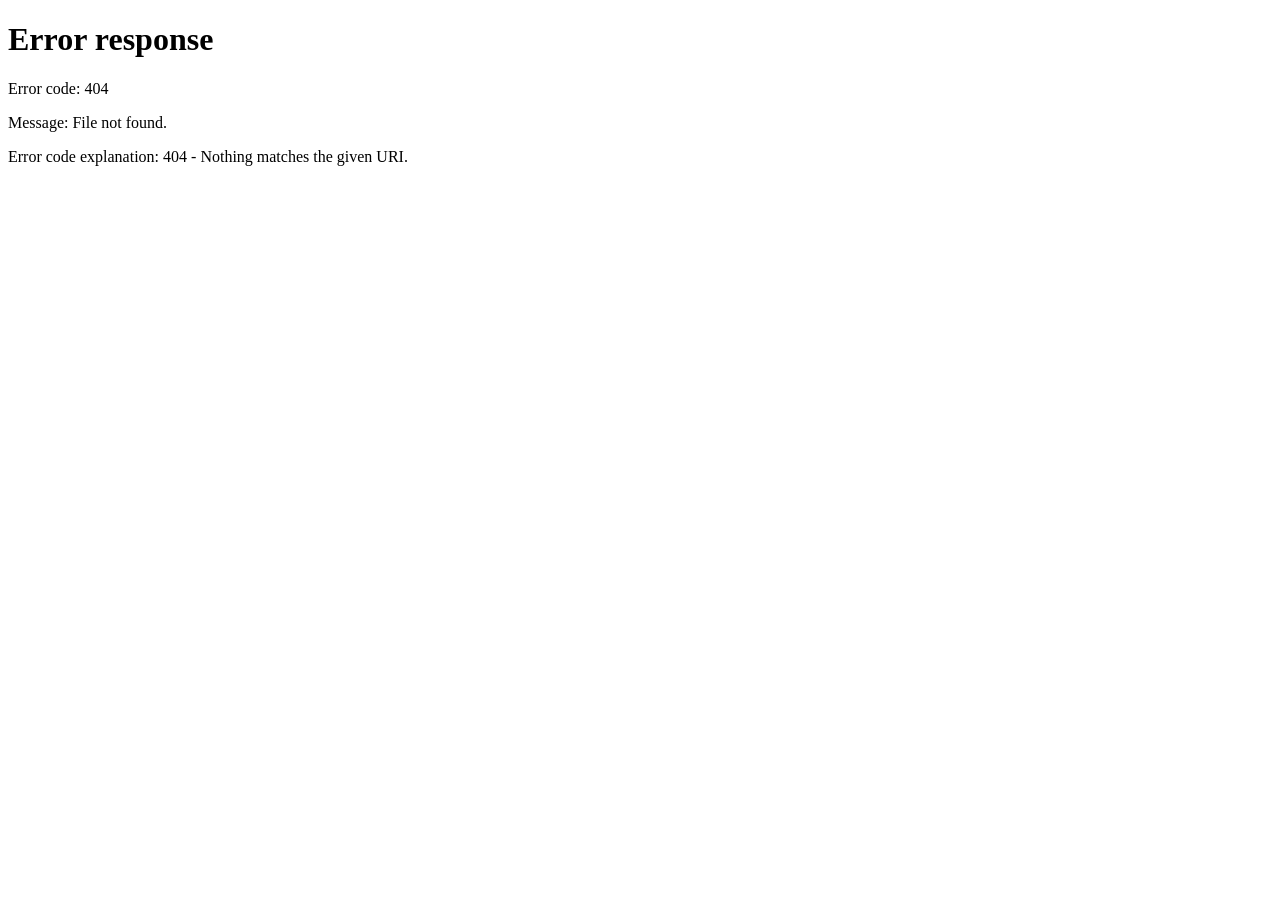
==== commit 7ba7f859: "act" ====
--- a/index.html
+++ b/index.html
@@ -2,244 +2,16 @@
 <html lang="es">
 <head>
   <meta charset="utf-8">
-  <meta name="viewport" content="width=device-width,initial-scale=1,viewport-fit=cover">
-  <meta name="theme-color" content="#03194f">
-  <title>Reto Tiburón</title>
-  <link rel="manifest" href="manifest.webmanifest">
-  <link rel="stylesheet" href="styles.css?v=60">
-  <link rel="stylesheet" href="match3.css?v=60">
+  <meta name="viewport" content="width=device-width,initial-scale=1">
+  <meta http-equiv="Cache-Control" content="no-store, no-cache, must-revalidate, max-age=0">
+  <meta http-equiv="Pragma" content="no-cache">
+  <meta http-equiv="Expires" content="0">
+  <title>Reto Tiburón V7.0</title>
+  <script>
+    location.replace('./demo-completa.html?v=70&fresh=' + Date.now());
+  </script>
 </head>
-<body>
-  <!-- 1. REGISTRO DE SUCURSAL OFICIAL -->
-  <section id="storeScreen" class="screen visual-screen" aria-label="Registro de sucursal">
-    <div class="artboard artboard-register">
-      <img src="assets/registro-oficial.png" alt="Reto Tiburón: El Rey de la Aventura">
-      <input id="storeName" class="overlay-input store-name" maxlength="40"
-             value="Tienda Demo" autocomplete="organization" aria-label="Nombre de tienda">
-      <input id="storeCode" class="overlay-input store-code" maxlength="10"
-             value="001" inputmode="numeric" aria-label="Número de sucursal">
-      <button id="startButton" class="hotspot start-hotspot" type="button" aria-label="Comenzar reto nuevo"></button>
-      <button id="demoButton" class="hotspot demo-hotspot" type="button" aria-label="Entrar en modo demostración"></button>
-    </div>
-  </section>
-
-  <!-- 2. ELECCIÓN DE NOMBRE OFICIAL -->
-  <section id="nameScreen" class="screen visual-screen" hidden aria-label="Elegir nombre del jugador">
-    <div class="artboard artboard-name">
-      <img src="assets/nombre-oficial-limpio.png" alt="Elige tu nombre para la aventura">
-      <input id="playerName" class="overlay-input player-name" minlength="3" maxlength="16"
-             autocomplete="nickname" placeholder="Escribe tu nombre aquí…" aria-label="Nombre de jugador">
-      <span id="counter" class="name-counter">0/16</span>
-      <span id="playerPreviewInitial" hidden>?</span>
-      <p id="playerNameError" class="player-name-error" aria-live="polite"></p>
-
-      <button class="hotspot suggestion suggestion-1" data-player-name="Tiburón Max" aria-label="Tiburón Max"></button>
-      <button class="hotspot suggestion suggestion-2" data-player-name="Capitán Azul" aria-label="Capitán Azul"></button>
-      <button class="hotspot suggestion suggestion-3" data-player-name="Rey del Mar" aria-label="Rey del Mar"></button>
-      <button class="hotspot suggestion suggestion-4" data-player-name="Mordida Veloz" aria-label="Mordida Veloz"></button>
-
-      <div class="preview-patch">
-        <strong id="previewName">Tu nombre aparecerá aquí</strong>
-        <span>Aprendiz Tiburón</span>
-        <small>Misión 1</small>
-      </div>
-
-      <button id="adventureButton" class="hotspot adventure-hotspot" type="button" aria-label="Comenzar aventura"></button>
-      <button id="backStoreButton" class="back-hotspot" type="button" aria-label="Volver a sucursal"></button>
-    </div>
-  </section>
-
-  <!-- 3. PANTALLA PRINCIPAL OFICIAL -->
-  <main id="mainScreen" hidden>
-    <div class="viewport">
-      <section class="game-stage" aria-label="Panel principal de Reto Tiburón">
-        <canvas id="mainCanvas" width="900" height="1600"></canvas>
-        <button id="menuButton" class="hit menu-hit" type="button" aria-label="Abrir menú"></button>
-        <button id="notificationButton" class="hit notice-hit" type="button" aria-label="Ver avisos"></button>
-        <button id="rankingToggle" class="hit ranking-hit" type="button" aria-label="Ver ranking completo"></button>
-        <button id="validateButton" class="hit validate-hit" type="button" aria-label="Validar misión"></button>
-        <button class="hit chip-hit chip-1" data-category="Recargas" type="button" aria-label="Recargas"></button>
-        <button class="hit chip-hit chip-2" data-category="Producto adoptado" type="button" aria-label="Producto adoptado"></button>
-        <button class="hit chip-hit chip-3" data-category="Cerveza" type="button" aria-label="Cerveza"></button>
-        <button class="hit chip-hit chip-4" data-category="Cañonetos" type="button" aria-label="Cañonetos"></button>
-      </section>
-    </div>
-    <button id="audioUnlockBanner" class="audio-banner" type="button">🔊 Toca para activar música y sonidos</button>
-  </main>
-
-  <!-- MENÚ -->
-  <aside id="drawer" class="drawer" aria-hidden="true">
-    <button id="closeDrawer" class="drawer-close" type="button">×</button>
-    <h2>Reto Tiburón</h2>
-    <p id="drawerPlayer">Jugador</p>
-    <small id="drawerRank">Aprendiz Tiburón</small>
-    <p id="drawerStore" class="drawer-store">Tienda</p>
-    <small id="drawerCode">Sucursal 001</small>
-    <button id="changePlayerNameButton" type="button">✏️ Cambiar nombre del jugador</button>
-    <button id="calendarButton" type="button">📅 Misiones del mes</button>
-    <button id="bonusGameDrawerButton" type="button">🎮 Reto de bonificación</button>
-    <button id="musicToggle" type="button">🎵 Música <b>Activada</b></button>
-    <button id="effectsToggle" type="button">🔔 Efectos <b>Activados</b></button>
-    <button id="resetButton" type="button">↺ Reiniciar progreso</button>
-    <button id="logoutButton" type="button">Salir de la sucursal</button>
-  </aside>
-  <div id="drawerShade" class="drawer-shade"></div>
-
-  <div id="notificationPanel" class="notification-panel" hidden>
-    <strong>Avisos</strong>
-    <span>• La evidencia fotográfica es obligatoria.</span>
-    <span>• Cumple la mini misión para desbloquear Match‑3.</span>
-    <span>• La música seleccionada es Funk de ventas.</span>
-  </div>
-
-  <!-- VALIDACIÓN DE MISIÓN -->
-  <dialog id="validationDialog" class="clean-dialog evidence-dialog">
-    <form id="validationForm" method="dialog">
-      <button id="cancelValidation" type="button" class="close">×</button>
-      <p class="eyebrow">VALIDAR MISIÓN</p>
-      <h2 id="validationTitle">Resultado del día</h2>
-      <p id="validationHelp">Captura el resultado alcanzado.</p>
-
-      <label>Resultado
-        <input id="resultInput" type="number" min="0" step="1" inputmode="decimal" required>
-      </label>
-
-      <section class="photo-evidence">
-        <div class="photo-evidence-title">
-          <strong>Evidencia fotográfica</strong>
-          <span>OBLIGATORIA</span>
-        </div>
-        <p>Toma una foto que compruebe el cumplimiento. Sin evidencia no se desbloquea la siguiente misión.</p>
-        <input id="missionEvidencePhoto" class="photo-file-input" type="file" accept="image/*" capture="environment">
-        <label for="missionEvidencePhoto" class="photo-capture-button">📷 Tomar foto o elegir imagen</label>
-        <div id="missionEvidencePreviewWrap" class="photo-preview-wrap" hidden>
-          <img id="missionEvidencePreview" alt="Vista previa de evidencia">
-          <button id="removeMissionEvidence" type="button" class="photo-remove-button">Cambiar foto</button>
-        </div>
-        <small id="missionEvidenceStatus" class="photo-status">Debes agregar una fotografía para continuar.</small>
-      </section>
-
-      <button id="validationSubmitButton" class="primary" type="submit">Comprobar misión</button>
-    </form>
-  </dialog>
-
-  <!-- RANKING Y CALENDARIO -->
-  <dialog id="rankingDialog" class="clean-dialog">
-    <section>
-      <button id="closeRanking" type="button" class="close">×</button>
-      <p class="eyebrow">RANKING COMPLETO</p>
-      <h2>Tabla general</h2>
-      <div id="rankingFullList" class="list"></div>
-    </section>
-  </dialog>
-
-  <dialog id="calendarDialog" class="clean-dialog">
-    <section>
-      <button id="closeCalendar" type="button" class="close">×</button>
-      <p class="eyebrow">30 MISIONES</p>
-      <h2>Calendario mensual</h2>
-      <div id="missionCalendar" class="list"></div>
-    </section>
-  </dialog>
-
-  <!-- CELEBRACIÓN DE MISIÓN -->
-  <section id="completionOverlay" class="completion-overlay" hidden>
-    <div class="completion-stage">
-      <canvas id="completionCanvas" width="1024" height="1536"></canvas>
-      <button id="closeCompletion" class="hit completion-close-hit" type="button" aria-label="Cerrar"></button>
-      <button id="continueCompletion" class="hit completion-continue-hit" type="button" aria-label="Continuar"></button>
-    </div>
-  </section>
-
-  <!-- ELECCIÓN Y MINI MISIÓN DE MATCH-3 -->
-  <dialog id="bonusChoiceDialog" class="clean-dialog bonus-choice">
-    <section>
-      <p class="eyebrow">RETO DESBLOQUEADO</p>
-      <h2>¿Quieres jugar la bonificación?</h2>
-      <p>La misión de ventas ya quedó guardada. El Match‑3 entrega netocoins adicionales.</p>
-      <button id="playBonusButton" class="primary" type="button">🎮 Jugar reto de bonificación</button>
-      <button id="skipBonusButton" class="secondary" type="button">Continuar sin jugar</button>
-    </section>
-  </dialog>
-
-  <dialog id="bonusMissionDialog" class="clean-dialog evidence-dialog bonus-mission-dialog">
-    <form id="bonusMissionForm" method="dialog">
-      <button id="cancelBonusMission" type="button" class="close">×</button>
-      <p class="eyebrow">MINI MISIÓN DE ACCESO</p>
-      <div class="mini-mission-medal">🏅</div>
-      <h2>Entrega una distinción neto</h2>
-      <p id="bonusMissionHelp">Reconoce a un colaborador y toma una foto como evidencia para desbloquear el Match‑3.</p>
-
-      <section class="photo-evidence bonus-photo-evidence">
-        <div class="photo-evidence-title">
-          <strong>Evidencia fotográfica</strong>
-          <span>OBLIGATORIA</span>
-        </div>
-        <input id="bonusEvidencePhoto" class="photo-file-input" type="file" accept="image/*" capture="environment">
-        <label for="bonusEvidencePhoto" class="photo-capture-button">📷 Tomar foto de la distinción</label>
-        <div id="bonusEvidencePreviewWrap" class="photo-preview-wrap" hidden>
-          <img id="bonusEvidencePreview" alt="Vista previa de la mini misión">
-          <button id="removeBonusEvidence" type="button" class="photo-remove-button">Cambiar foto</button>
-        </div>
-        <small id="bonusEvidenceStatus" class="photo-status">La fotografía es necesaria para abrir el reto de bonificación.</small>
-      </section>
-
-      <button id="bonusMissionSubmitButton" class="primary green-action" type="submit">Validar evidencia y jugar</button>
-    </form>
-  </dialog>
-
-  <!-- MATCH-3 -->
-  <dialog class="match3-dialog" id="match3Dialog">
-    <section class="match3-shell">
-      <header class="match3-top">
-        <button class="match3-back" id="match3Close" type="button" aria-label="Cerrar Match-3">←</button>
-        <div class="match3-title">
-          <small>RETO DE BONIFICACIÓN</small>
-          <strong>Reto Tiburón<span>🛒</span></strong>
-        </div>
-        <button class="match3-sound" type="button" aria-label="Activar o silenciar música">🎵</button>
-      </header>
-
-      <section class="match3-hud">
-        <div class="match3-metric"><small>Nivel</small><strong id="match3Level">BONO 1</strong></div>
-        <div class="match3-metric"><small>Movimientos</small><strong id="match3Moves">25</strong></div>
-        <div class="match3-metric bonus"><small>Bono estimado</small><strong id="match3Bonus">145 nc</strong></div>
-      </section>
-
-      <div class="match3-rank">Rango: <strong id="match3Rank">Aprendiz Tiburón</strong></div>
-      <section class="match3-objectives" id="match3Objectives"></section>
-      <div class="match3-board-wrap">
-        <div class="match3-board" id="match3Board" role="grid" aria-label="Tablero Match-3 de 9 por 9"></div>
-      </div>
-      <div class="match3-message" id="match3Message">Alinea 3 o más fichas.</div>
-      <div class="match3-legend">
-        <span>4 = 🚀 cohete</span><span>5 = 🌈 bola</span><span>L/T = 💣 bomba</span>
-      </div>
-      <div class="match3-score-line">Puntuación: <strong id="match3Score">0</strong></div>
-
-      <section class="match3-result" id="match3Result" hidden>
-        <div class="match3-success-card" id="match3SuccessCard">
-          <canvas id="match3ResultCanvas" width="424" height="613" aria-label="Reto superado"></canvas>
-          <button id="match3ResultContinue" class="match3-result-hit match3-result-continue-hit" type="button" aria-label="Continuar"></button>
-          <button id="match3Exit" class="match3-result-hit match3-result-exit-hit" type="button" aria-label="Salir"></button>
-        </div>
-        <div class="match3-lose-card" id="match3LoseCard" hidden>
-          <div class="match3-result-star">✦</div>
-          <h2 id="match3LoseTitle">Sin movimientos</h2>
-          <p id="match3LoseText">Estuviste cerca. Puedes intentarlo otra vez sin perder tu misión diaria.</p>
-          <div class="match3-result-actions">
-            <button class="match3-primary" id="match3Retry" type="button">Volver a intentar</button>
-            <button class="match3-secondary" id="match3LoseExit" type="button">Salir</button>
-          </div>
-        </div>
-      </section>
-    </section>
-  </dialog>
-
-  <div id="toast" class="toast" aria-live="polite"></div>
-  <audio id="backgroundMusic" preload="auto" loop src="assets/audio/music-funk-de-ventas.mp3"></audio>
-
-  <script src="app.js?v=60"></script>
-  <script src="match3.js?v=60"></script>
+<body style="margin:0;background:#02133d;color:white;font-family:Arial;display:grid;place-items:center;min-height:100vh">
+  <p>Abriendo la demo completa V7.0…</p>
 </body>
 </html>
